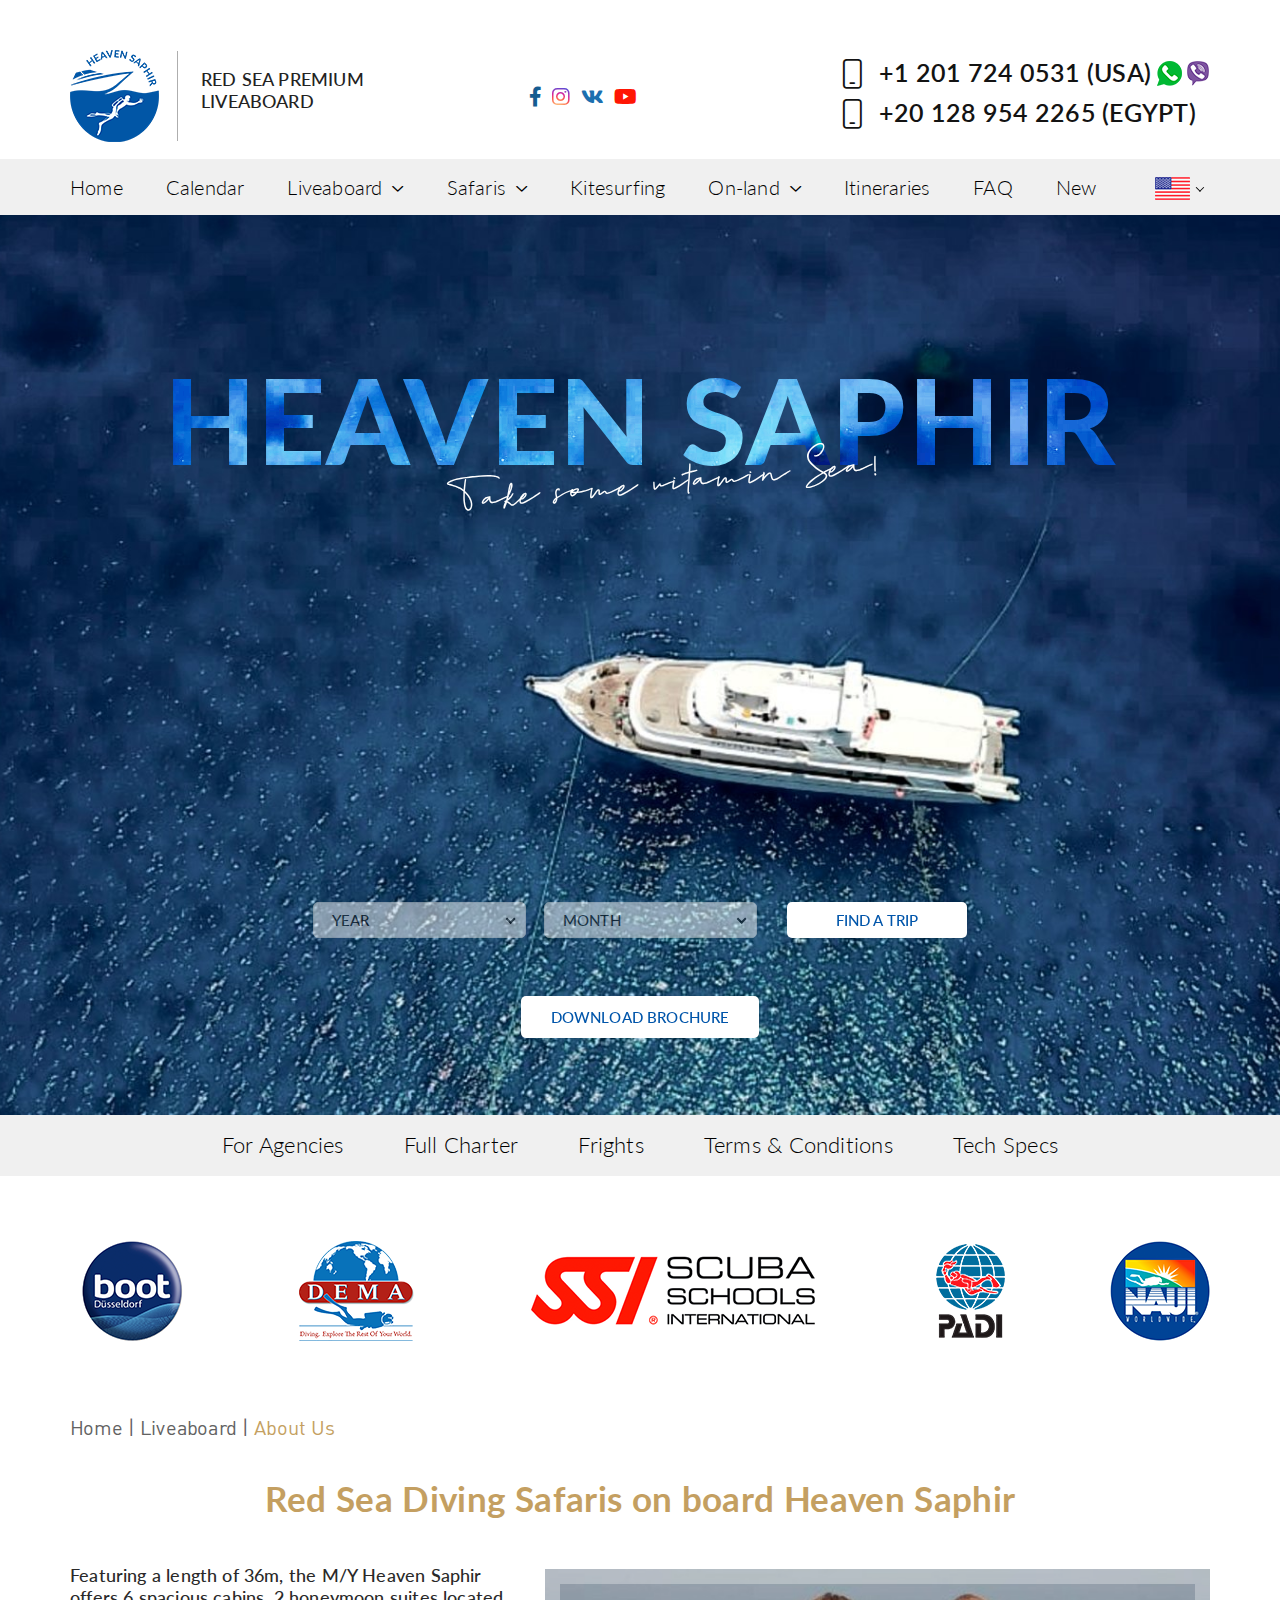
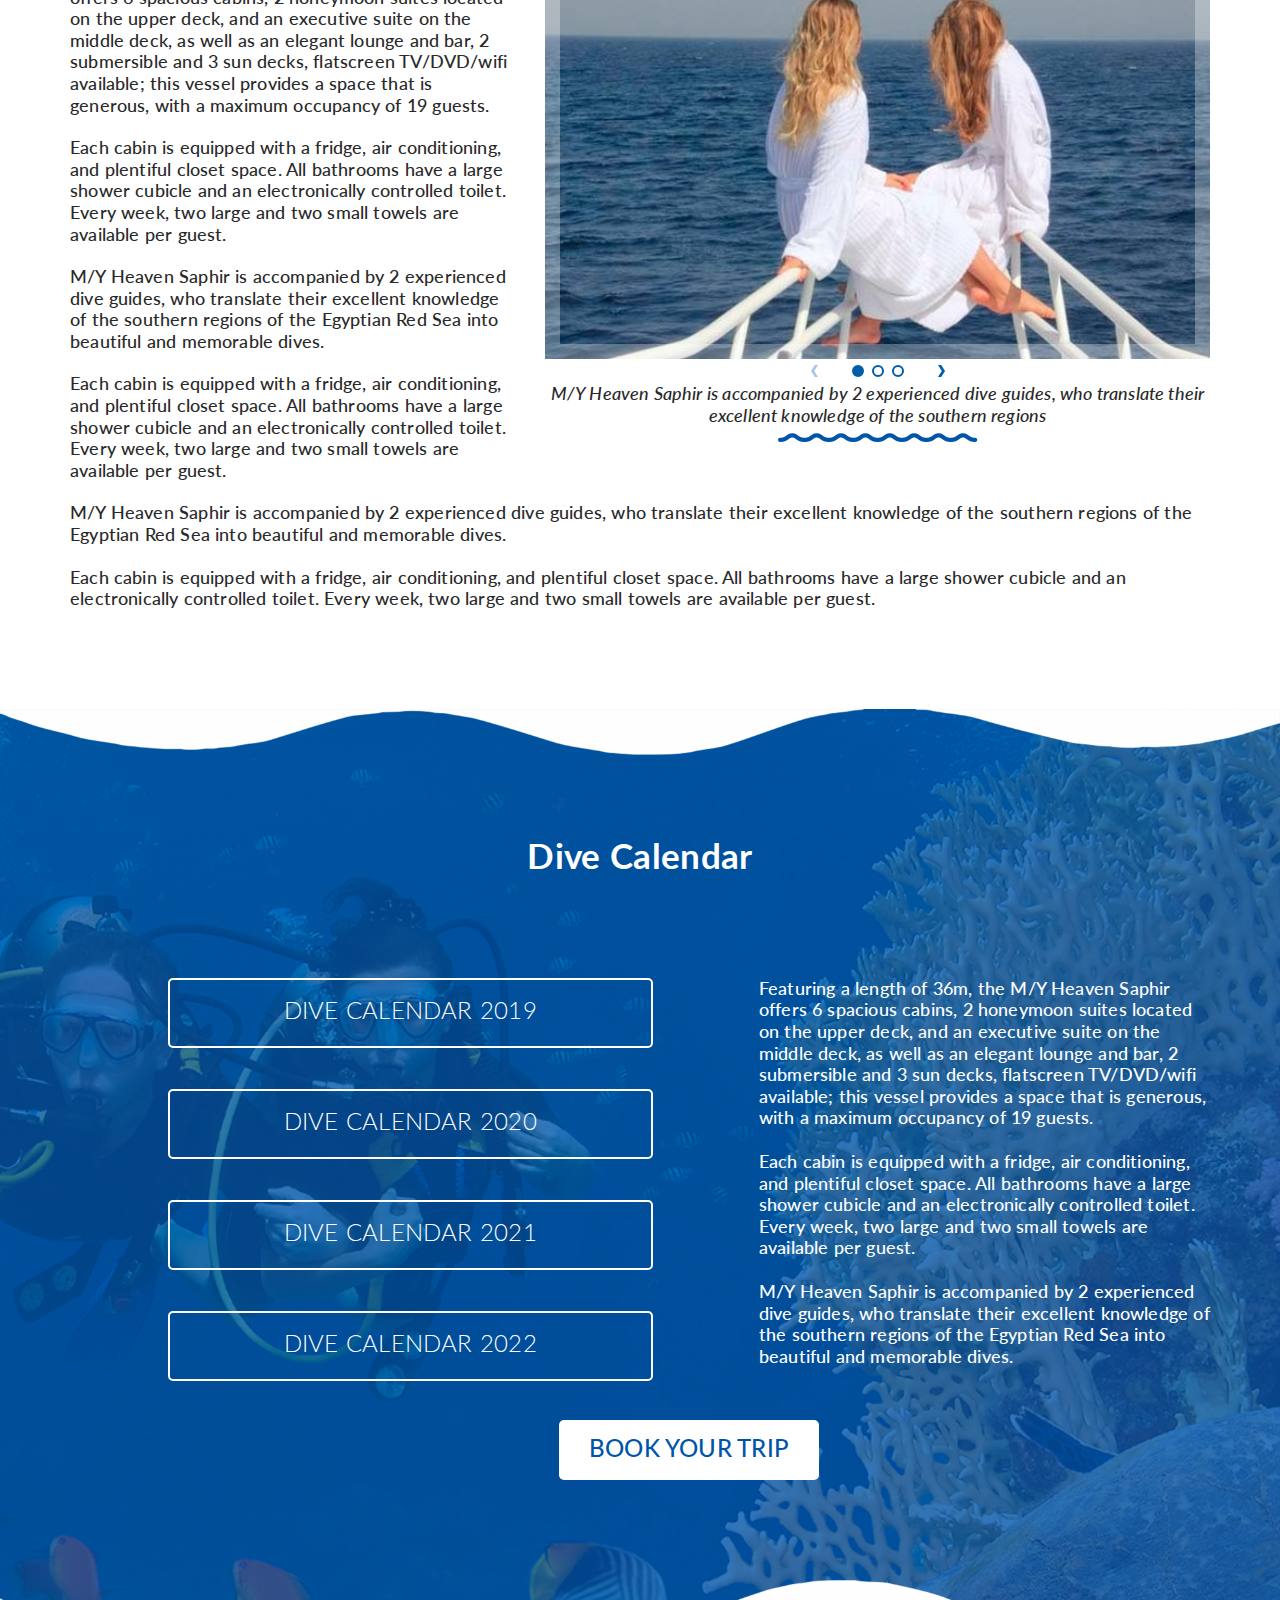
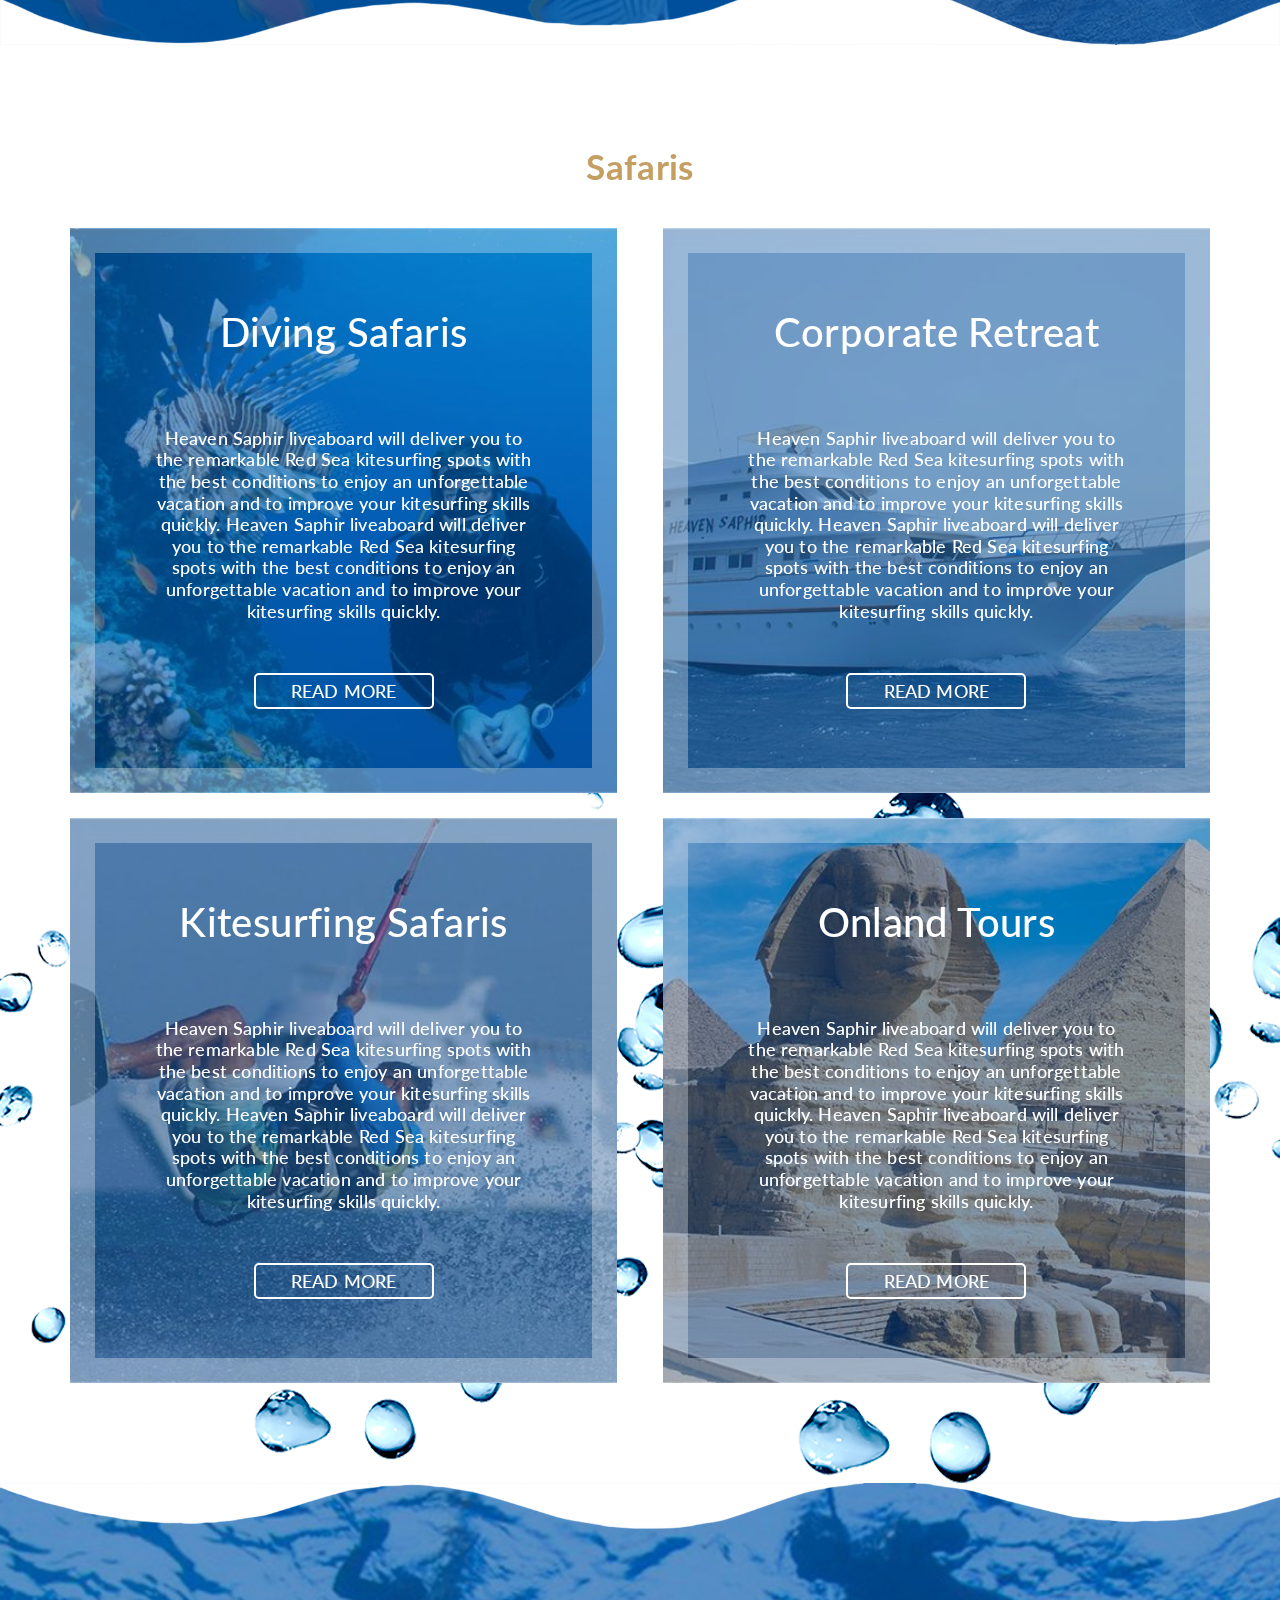
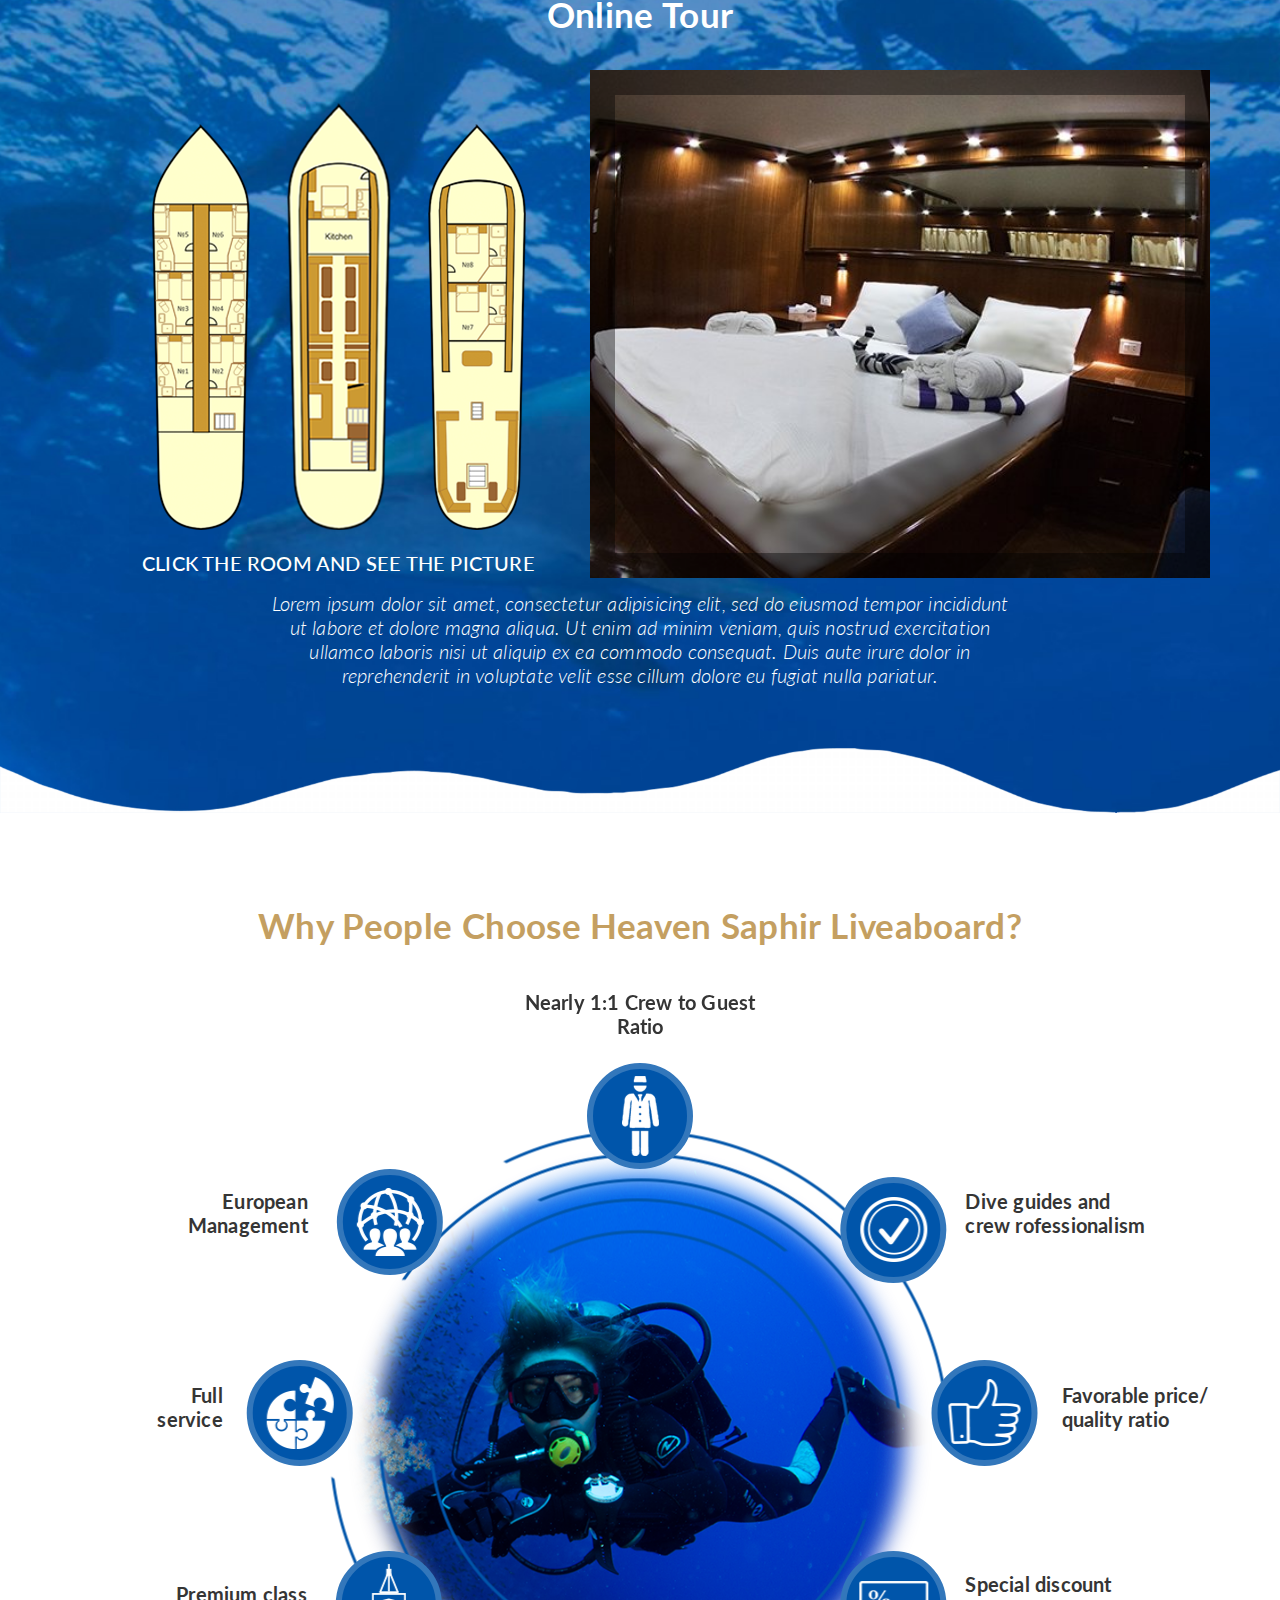
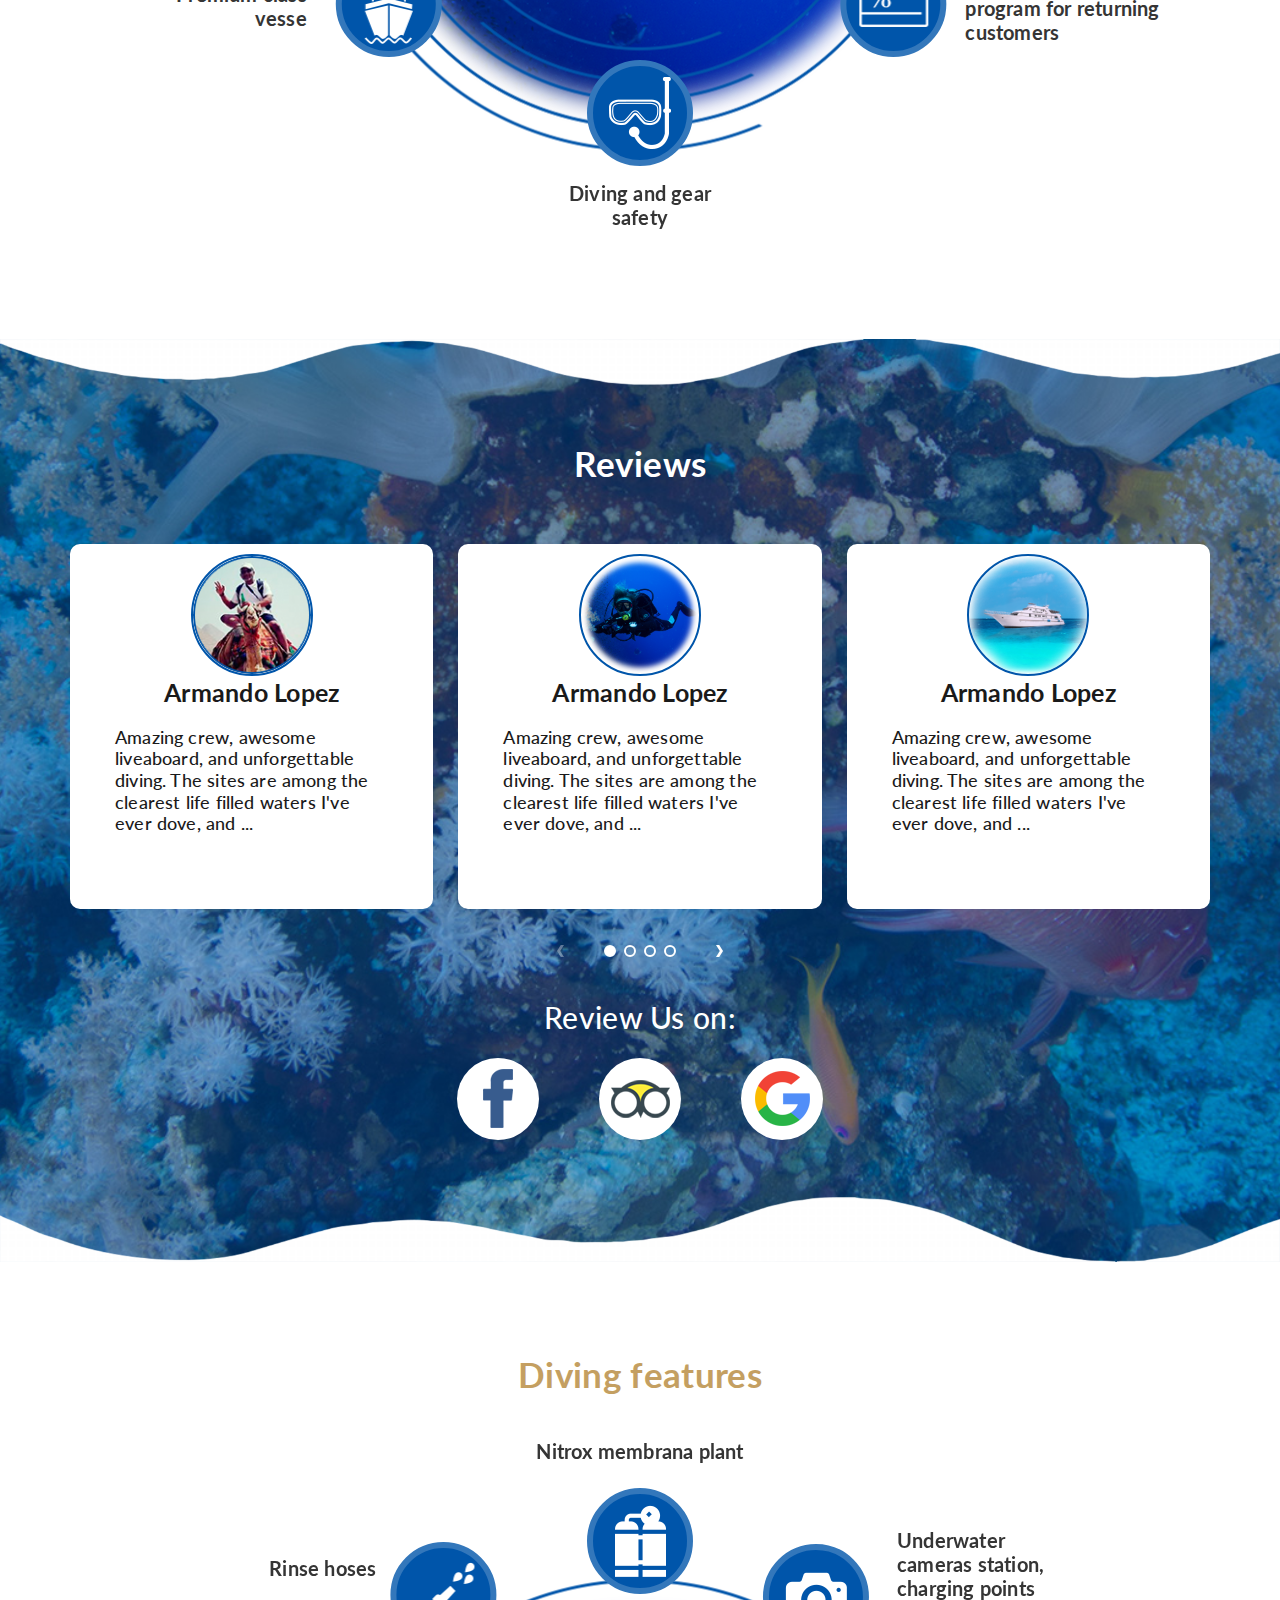
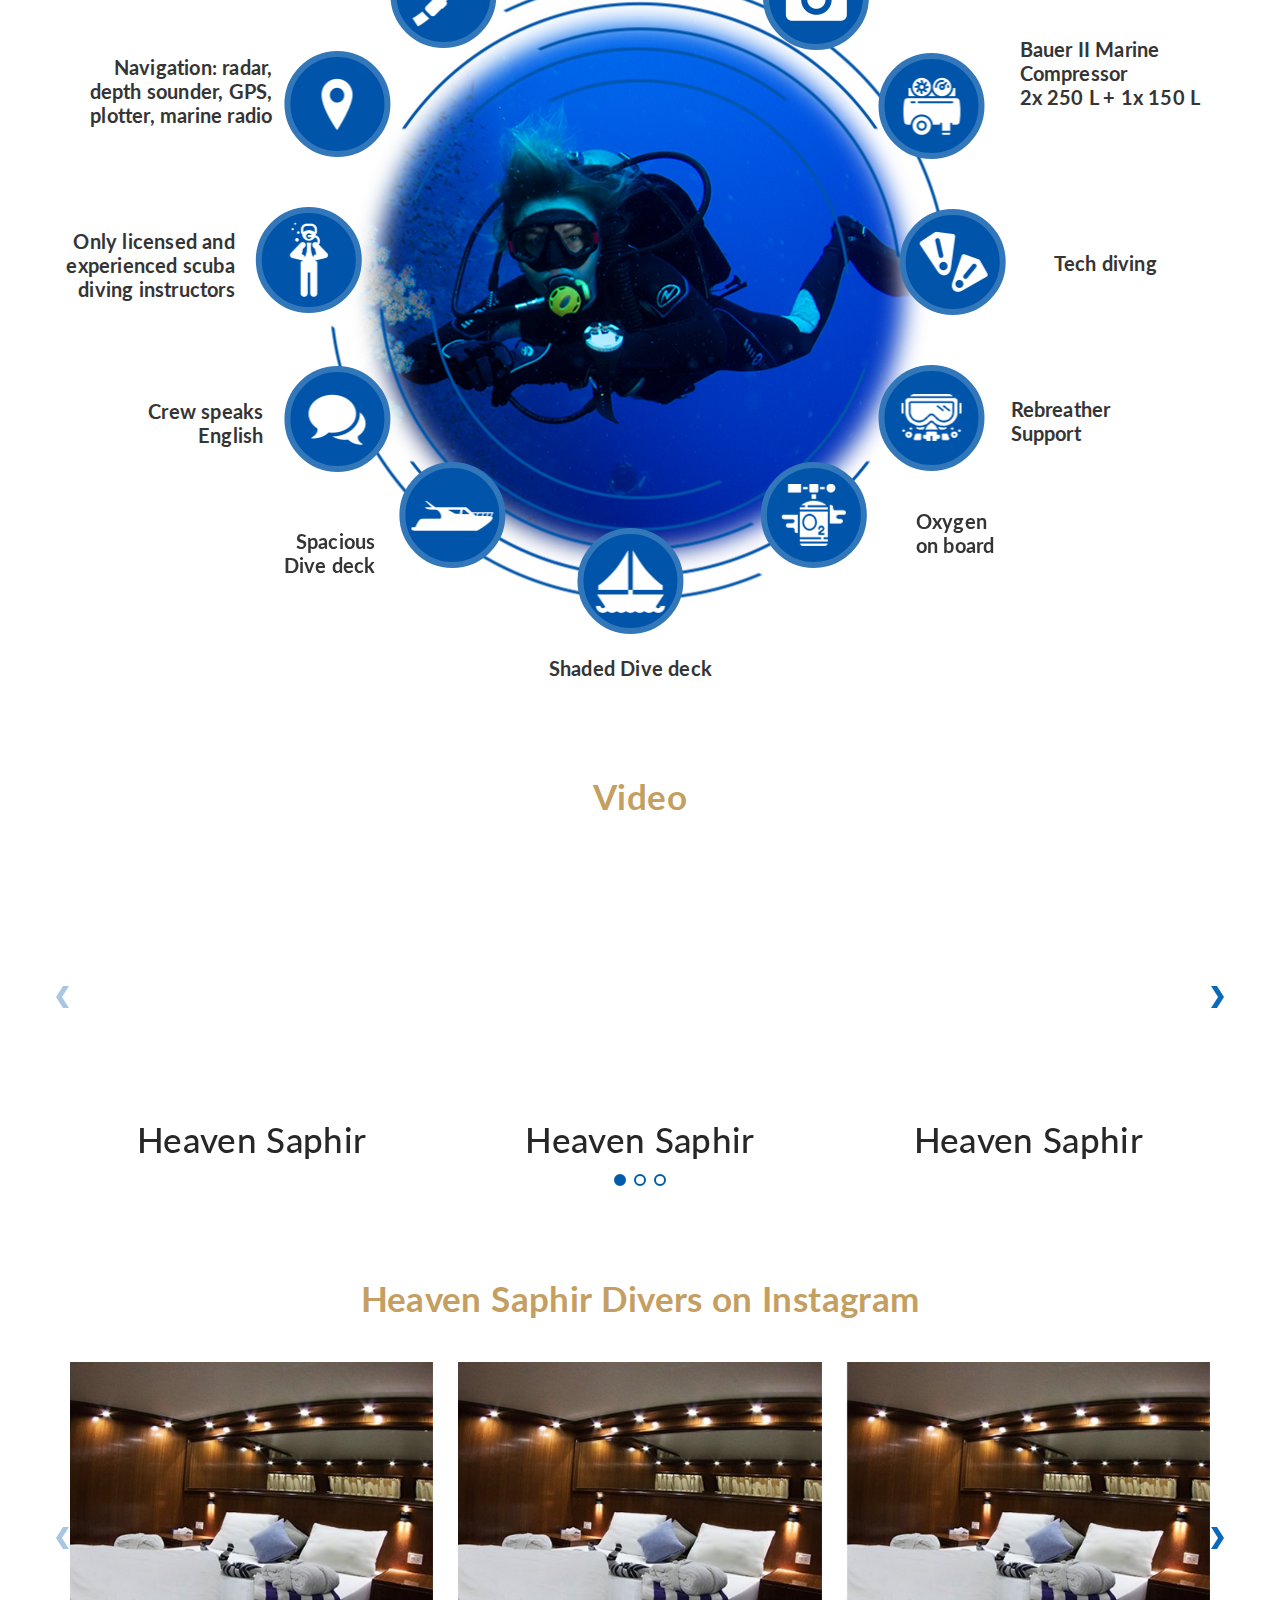
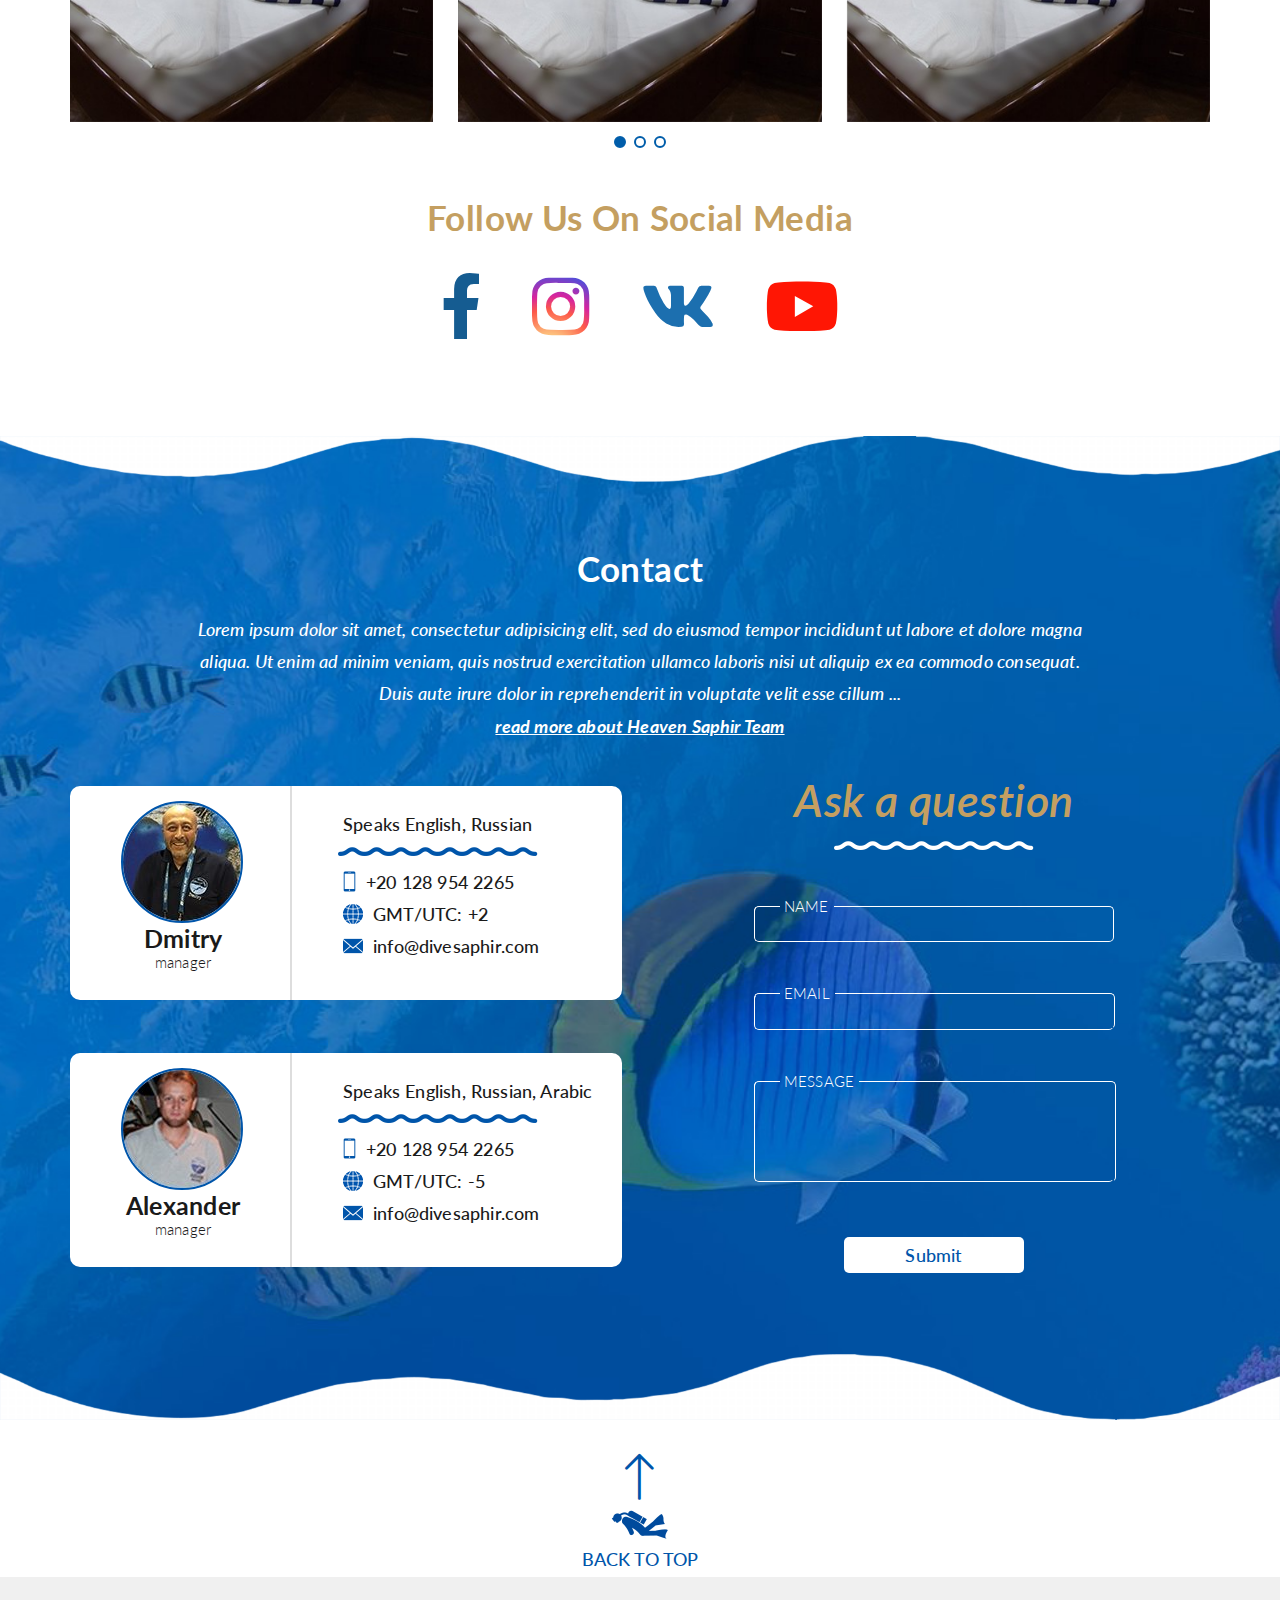
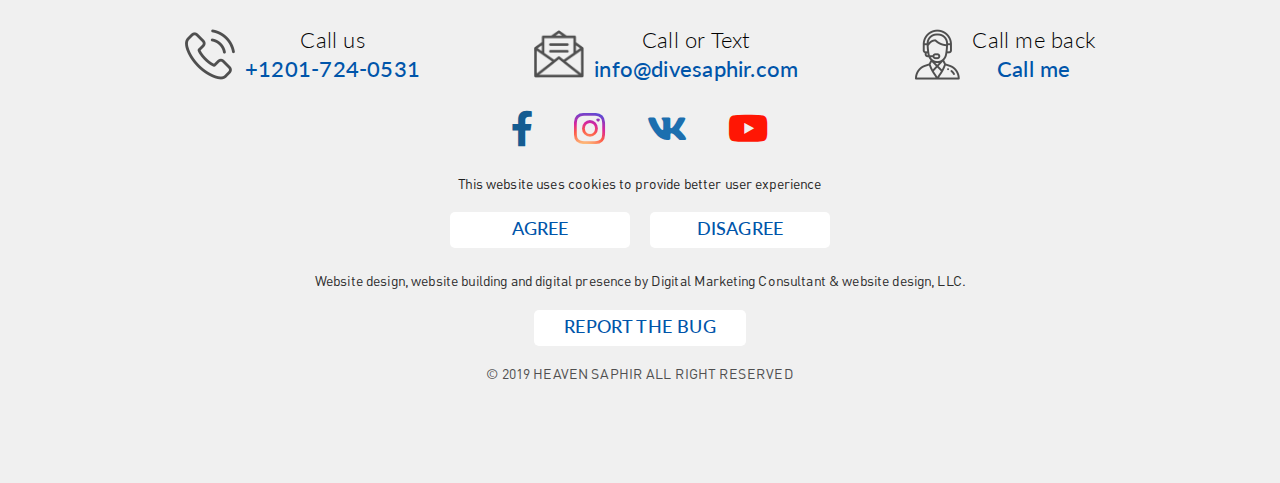
==== index.html @ 10716c61 "add" ====
<!doctype html>
<html lang="en">
<head>
	<meta charset="UTF-8">
	<meta name="viewport"
				content="width=device-width, user-scalable=no, initial-scale=1.0, maximum-scale=1.0, minimum-scale=1.0">
	<meta http-equiv="X-UA-Compatible" content="ie=edge">
	<title>Divesaphir</title>

	
	<!-- Main style -->
	<link rel="stylesheet" href="css/normalize.css"/>
	<link rel="preconnect" href="https://fonts.googleapis.com">
	<link rel="preconnect" href="https://fonts.gstatic.com" crossorigin>
	<link href="https://fonts.googleapis.com/css2?family=Lato:wght@100;300;400;700;900&display=swap" rel="stylesheet">
	<link rel="stylesheet" type="text/css" href="fonts/FA5PRO-master/css/all.css"/>
	<link rel="stylesheet" href="css/font.css"/>
	<link rel="stylesheet" href="css/jquery.fancybox.min.css"/>
	<link rel="stylesheet" type="text/css" href="css/nice-select.css"/>
	<link rel="stylesheet" type="text/css" href="css/swiper.min.css"/>
	<link rel="stylesheet" type="text/css" href="css/intlTelInput.min.css"/>
	<link rel="stylesheet" type="text/css" href="css/styles.css"/>
	<link rel="stylesheet" type="text/css" href="css/responsive.css"/>
	
</head>
<body>

  <header>
		<div class="top-line">
			<div class="content-width">
				<div class="logo-wrap">
					<a href="#">
						<img src="img/logo.png" alt="">
						<span class="text">
							Red Sea Premium Liveaboard
						</span>
					</a>
				</div>
				<ul class="soc">
					<li><a href="#"><i class="fab fa-facebook-f"></i></a></li>
					<li><a href="#"><i class="fab fa-instagram"></i></a></li>
					<li><a href="#"><i class="fab fa-vk"></i></a></li>
					<li><a href="#"><i class="fab fa-youtube"></i></a></li>
				</ul>
				<div class="tel-wrap">
					<ul>
						<li>
							<a href="#"><i class="fal fa-mobile-android"></i>+1 201 724 0531 (USA)</a>
							<div class="icon"><img src="img/icon-1-1.png" alt=""></div>
							<div class="icon"><img src="img/icon-1-2.png" alt=""></div>
						</li>
						<li>
							<a href="#"><i class="fal fa-mobile-android"></i>+20 128 954 2265 (EGYPT)</a>
						</li>
					</ul>
					<div class="open-menu">
						<a href="#">
							<span></span>
							<span></span>
							<span></span>
						</a>
					</div>
				</div>
			</div>
		</div>
		<nav class="top-menu">
			<div class="content-width">
				<ul class="menu">
					<li><a href="#">Home</a></li>
					<li><a href="#">Calendar</a></li>
					<li>
						<a href="#">Liveaboard<i class="far fa-chevron-down"></i></a>
						<ul class="sub-menu">
							<li><a href="#">Liveaboard 1</a></li>
							<li><a href="#">Liveaboard 2</a></li>
							<li><a href="#">Liveaboard 3</a></li>
						</ul>
					</li>
					<li>
						<a href="#">Safaris<i class="far fa-chevron-down"></i></a>
						<ul class="sub-menu">
							<li><a href="#">Safaris 1</a></li>
							<li><a href="#">Safaris 2</a></li>
							<li><a href="#">Safaris 3</a></li>
						</ul>
					</li>
					<li><a href="#">Kitesurfing</a></li>
					<li>
						<a href="#">On-land<i class="far fa-chevron-down"></i></a>
						<ul class="sub-menu">
							<li><a href="#">On-land 1</a></li>
							<li><a href="#">On-land 2</a></li>
							<li><a href="#">On-land 3</a></li>
						</ul>
					</li>
					<li><a href="#">Itineraries</a></li>
					<li><a href="#">FAQ</a></li>
					<li><a href="#">New</a></li>
				</ul>
				<div class="lang-wrap nice">

					<div class="nice-select" tabindex="0">
						<img src="img/icon-2.png" alt="">
						<ul class="list">
							<li data-value="0" class="option selected"><img src="img/icon-2.png" alt=""></li>
							<li data-value="1" class="option"><img src="img/icon-2.png" alt=""></li>
						</ul>
					</div>
				</div>
			</div>
		</nav>
  </header>

	<div class="menu-responsive" id="menu-responsive" style="display: none">
		<div class="top">
			<div class="close-menu">
				<a href="#"><img src="img/close.svg" alt=""></a>
			</div>
		</div>
		<div class="wrap">
			<div class="logo-wrap">
				<a href="index.html">
					<img src="img/logo.png" alt="">
				</a>
			</div>
			<nav class="mob-menu">
				<ul class="menu">
					<li><a href="#">Home</a></li>
					<li><a href="#">Calendar</a></li>
					<li>
						<a href="#">Liveaboard</a><span><i class="far fa-chevron-down"></i></span>
						<ul class="sub-menu">
							<li><a href="#">Liveaboard 1</a></li>
							<li><a href="#">Liveaboard 2</a></li>
							<li><a href="#">Liveaboard 3</a></li>
						</ul>
					</li>
					<li>
						<a href="#">Safaris</a><span><i class="far fa-chevron-down"></i></span>
						<ul class="sub-menu">
							<li><a href="#">Safaris 1</a></li>
							<li><a href="#">Safaris 2</a></li>
							<li><a href="#">Safaris 3</a></li>
						</ul>
					</li>
					<li><a href="#">Kitesurfing</a></li>
					<li>
						<a href="#">On-land</a><span><i class="far fa-chevron-down"></i></span>
						<ul class="sub-menu">
							<li><a href="#">On-land 1</a></li>
							<li><a href="#">On-land 2</a></li>
							<li><a href="#">On-land 3</a></li>
						</ul>
					</li>
					<li><a href="#">Itineraries</a></li>
					<li><a href="#">FAQ</a></li>
					<li><a href="#">New</a></li>
				</ul>
			</nav>
			<div class="lang-wrap nice">

				<div class="nice-select" tabindex="0">
					<img src="img/icon-2.png" alt="">
					<ul class="list">
						<li data-value="0" class="option selected"><img src="img/icon-2.png" alt=""></li>
						<li data-value="1" class="option"><img src="img/icon-2.png" alt=""></li>
					</ul>
				</div>
			</div>
			<div class="tel-wrap">
				<ul>
					<li>
						<a href="#"><i class="fal fa-mobile-android"></i>+1 201 724 0531 (USA)</a>
						<div class="icon"><img src="img/icon-1-1.png" alt=""></div>
						<div class="icon"><img src="img/icon-1-2.png" alt=""></div>
					</li>
					<li>
						<a href="#"><i class="fal fa-mobile-android"></i>+20 128 954 2265 (EGYPT)</a>
					</li>
				</ul>
			</div>
		</div>
	</div>

	<main>

		<section class="home-banner">
			<div class="bg">
				<img src="img/bg-1.jpg" alt="">
			</div>
			<div class="content-width">
				<div class="content">
					<div class="title-wrap">
						<h1>HEAVEN SAPHIR</h1>
						<p class="sub-title">Take some vitamin Sea!</p>
					</div>
					<form action="#" class="form">
						<div class="form-wrap">
							<div class="select-block nice">
								<label class="form-label" for="year"></label>
								<select id="year">
									<option value="0" selected disabled>YEAR</option>
									<option value="1">2021</option>
									<option value="2">2022</option>
									<option value="3">2023</option>
								</select>
							</div>
							<div class="select-block nice">
								<label class="form-label" for="month"></label>
								<select id="month">
									<option value="0" selected disabled>MONTH</option>
									<option value="1">01</option>
									<option value="2">02</option>
									<option value="3">03</option>
									<option value="3">04</option>
									<option value="3">05</option>
									<option value="3">06</option>
									<option value="3">07</option>
									<option value="3">08</option>
									<option value="3">09</option>
									<option value="3">10</option>
									<option value="3">11</option>
									<option value="3">12</option>
								</select>
							</div>
							<div class="btn-wrap">
								<button type="submit" class="btn-default">FIND A TRIP</button>
							</div>
						</div>
					</form>

					<div class="btn-wrap-full">
						<a href="#" class="btn-default btn-big">download brochure</a>
					</div>

				</div>
			</div>
		</section>

		<nav class="menu-body">
			<div class="content-width">
				<ul>
					<li><a href="#">For Agencies</a></li>
					<li><a href="#">Full Charter</a></li>
					<li><a href="#">Frights</a></li>
					<li><a href="#">Terms & Conditions</a></li>
					<li><a href="#">Tech Specs</a></li>
				</ul>
			</div>
		</nav>
		
		<section class="logo-block">
			<div class="content-width">
				<div class="item">
					<img src="img/img-1-1.png" alt="">
				</div>
				<div class="item">
					<img src="img/img-1-2.png" alt="">
				</div>
				<div class="item">
					<img src="img/img-1-3.png" alt="">
				</div>
				<div class="item">
					<img src="img/img-1-4.png" alt="">
				</div>
				<div class="item">
					<img src="img/img-1-5.png" alt="">
				</div>
			</div>
		</section>

		<section class="about">
			<div class="content-width">
				<ul class="breadcrumb">
					<li><a href="index.html">Home</a><span>|</span> </li>
					<li><a href="index.html">Liveaboard</a><span>|</span> </li>
					<li>About Us</li>
				</ul>

				<h2>Red Sea Diving Safaris on board Heaven Saphir</h2>
				<div class="text-wrap">
					<div class="slider-wrap">
						<div class="swiper slider-img slider-img-1">
							<div class="swiper-wrapper">
								<div class="swiper-slide">
									<figure>
										<img src="img/img-2.jpg" alt="">
									</figure>
								</div>
								<div class="swiper-slide">
									<figure>
										<img src="img/img-2.jpg" alt="">
									</figure>
								</div>
								<div class="swiper-slide">
									<figure>
										<img src="img/img-2.jpg" alt="">
									</figure>
								</div>
							</div>
						</div>
						<div class="nav-wrap">
							<div class="swiper-button-prev prev-img-1"><img src="img/icon-5-1.png" alt=""></div>
							<div class="wrap-dot">
								<div class="swiper-pagination pagination-img-1"></div>
							</div>
							<div class="swiper-button-next next-img-1"><img src="img/icon-5-2.png" alt=""></div>
						</div>
						<p><i>M/Y Heaven Saphir is accompanied by 2 experienced dive guides, who translate their excellent knowledge of the southern regions</i></p>
						<div class="img-wrap">
							<img src="img/icon-5.png" alt="">
						</div>
					</div>
					<p>Featuring a length of 36m, the M/Y Heaven Saphir offers 6 spacious cabins, 2 honeymoon suites located on the upper deck, and an executive suite on the middle deck, as well as an elegant lounge and bar, 2 submersible and 3 sun decks, flatscreen TV/DVD/wifi available; this vessel provides a space that is generous, with a maximum occupancy of 19 guests.</p>
					<p>Each cabin is equipped with a fridge, air conditioning, and plentiful closet space. All bathrooms have a large shower cubicle and an electronically controlled toilet. Every week, two large and two small towels are available per guest.</p>
					<p>M/Y Heaven Saphir is accompanied by 2 experienced dive guides, who translate their excellent knowledge of the southern regions of the Egyptian Red Sea into beautiful and memorable dives.</p>
					<p>Each cabin is equipped with a fridge, air conditioning, and plentiful closet space. All bathrooms have a large shower cubicle and an electronically controlled toilet. Every week, two large and two small towels are available per guest.</p>
					<p>M/Y Heaven Saphir is accompanied by 2 experienced dive guides, who translate their excellent knowledge of the southern regions of the Egyptian Red Sea into beautiful and memorable dives.</p>
					<p>	Each cabin is equipped with a fridge, air conditioning, and plentiful closet space. All bathrooms have a large shower cubicle and an electronically controlled toilet. Every week, two large and two small towels are available per guest.</p>

				</div>
			</div>
		</section>

		<section class="calendar">
			<div class="bg">
				<img src="img/bg-2.jpg" alt="">
				<div class="marquee-line-top marquee-1">
					<figure>
						<img src="img/volna_top.png" alt="">
					</figure>
					<figure>
						<img src="img/volna_top.png" alt="">
					</figure>
				</div>

				<div class="marquee-line marquee-1-1">
					<figure>
						<img src="img/volna_bottom.png" alt="">
					</figure>
					<figure>
						<img src="img/volna_bottom.png" alt="">
					</figure>
				</div>
			</div>
			<div class="content-width">
				<h2>Dive Calendar</h2>
				<div class="content">
					<div class="btn-wrap">
						<a href="#" class="btn-default btn-border">Dive Calendar 2019</a>
						<a href="#" class="btn-default btn-border">Dive Calendar 2020</a>
						<a href="#" class="btn-default btn-border">Dive Calendar 2021</a>
						<a href="#" class="btn-default btn-border">Dive Calendar 2022</a>
					</div>
					<div class="text">
						<p>Featuring a length of 36m, the M/Y Heaven Saphir offers 6 spacious cabins, 2 honeymoon suites located on the upper deck, and an executive suite on the middle deck, as well as an elegant lounge and bar, 2 submersible and 3 sun decks, flatscreen TV/DVD/wifi available; this vessel provides a space that is generous, with a maximum occupancy of 19 guests.</p>
						<p>Each cabin is equipped with a fridge, air conditioning, and plentiful closet space. All bathrooms have a large shower cubicle and an electronically controlled toilet. Every week, two large and two small towels are available per guest.</p>
						<p>	M/Y Heaven Saphir is accompanied by 2 experienced dive guides, who translate their excellent knowledge of the southern regions of the Egyptian Red Sea into beautiful and memorable dives.</p>
					</div>

					<div class="btn-wrap-full">
						<a href="#" class="btn-default btn-big">BOOK your trip</a>
					</div>
				</div>
			</div>
		</section>

		<section class="item-2x">
			<div class="bg">
				<img src="img/par-1.png" alt="" class="rellax" data-rellax-speed="2">
			</div>
			<div class="content-width">
				<h2>Safaris</h2>
				<div class="content">
					<div class="item">
						<figure>
							<img src="img/img-3-1.jpg" alt="">
						</figure>
						<p class="h3">Diving Safaris</p>
						<p>Heaven Saphir liveaboard will deliver you to the remarkable Red Sea kitesurfing spots with the best conditions to enjoy an unforgettable vacation and to improve your kitesurfing skills quickly. Heaven Saphir liveaboard will deliver you to the remarkable Red Sea kitesurfing spots with the best conditions to enjoy an unforgettable vacation and to improve your kitesurfing skills quickly.</p>
						<div class="btn-wrap">
							<a href="#" class="btn-default btn-border">READ MORE</a>
						</div>
					</div>
					<div class="item">
						<figure>
							<img src="img/img-3-2.jpg" alt="">
						</figure>
						<p class="h3">Corporate Retreat</p>
						<p>Heaven Saphir liveaboard will deliver you to the remarkable Red Sea kitesurfing spots with the best conditions to enjoy an unforgettable vacation and to improve your kitesurfing skills quickly. Heaven Saphir liveaboard will deliver you to the remarkable Red Sea kitesurfing spots with the best conditions to enjoy an unforgettable vacation and to improve your kitesurfing skills quickly.</p>
						<div class="btn-wrap">
							<a href="#" class="btn-default btn-border">READ MORE</a>
						</div>
					</div>
					<div class="item">
						<figure>
							<img src="img/img-3-3.jpg" alt="">
						</figure>
						<p class="h3">Kitesurfing Safaris</p>
						<p>Heaven Saphir liveaboard will deliver you to the remarkable Red Sea kitesurfing spots with the best conditions to enjoy an unforgettable vacation and to improve your kitesurfing skills quickly. Heaven Saphir liveaboard will deliver you to the remarkable Red Sea kitesurfing spots with the best conditions to enjoy an unforgettable vacation and to improve your kitesurfing skills quickly.</p>
						<div class="btn-wrap">
							<a href="#" class="btn-default btn-border">READ MORE</a>
						</div>
					</div>
					<div class="item">
						<figure>
							<img src="img/img-3-4.jpg" alt="">
						</figure>
						<p class="h3">Onland Tours</p>
						<p>Heaven Saphir liveaboard will deliver you to the remarkable Red Sea kitesurfing spots with the best conditions to enjoy an unforgettable vacation and to improve your kitesurfing skills quickly. Heaven Saphir liveaboard will deliver you to the remarkable Red Sea kitesurfing spots with the best conditions to enjoy an unforgettable vacation and to improve your kitesurfing skills quickly.</p>
						<div class="btn-wrap">
							<a href="#" class="btn-default btn-border">READ MORE</a>
						</div>
					</div>
				</div>
			</div>
		</section>

		<section class="tour">
			<div class="bg">
				<img src="img/bg-3.jpg" alt="">
				<div class="marquee-line-top marquee-2">
					<figure>
						<img src="img/volna_top.png" alt="">
					</figure>
					<figure>
						<img src="img/volna_top.png" alt="">
					</figure>
				</div>

				<div class="marquee-line marquee-2-1">
					<figure>
						<img src="img/volna_bottom.png" alt="">
					</figure>
					<figure>
						<img src="img/volna_bottom.png" alt="">
					</figure>
				</div>
			</div>
			<div class="content-width">
				<h2>Online Tour</h2>
				<div class="content">
					<div class="board-wrap">
						<div class="board-item-1 board-item">
							<div class="wrap-link">
								<a href="#" class="dot dot-1"></a>
								<a href="#" class="dot dot-2"></a>
								<a href="#" class="dot dot-3"></a>
								<a href="#" class="dot dot-4"></a>
								<a href="#" class="dot dot-5"></a>
								<a href="#" class="dot dot-6"></a>
							</div>
							<img src="img/board-1.png" alt="">
						</div>
						<div class="board-item-2 board-item">
							<div class="wrap-link">
								<a href="#" class="dot dot-1"></a>
								<a href="#" class="dot dot-2"></a>
								<a href="#" class="dot dot-3"></a>

							</div>
							<img src="img/board-2.png" alt="">
						</div>
						<div class="board-item-3 board-item">
							<div class="wrap-link">
								<a href="#" class="dot dot-1"></a>
								<a href="#" class="dot dot-2"></a>
								<a href="#" class="dot dot-3"></a>
							</div>
							<img src="img/board-3.png" alt="">
						</div>
						<div class="text-wrap">
							<p>CLICK THE ROOM AND SEE THE PICTURE</p>
						</div>
					</div>
					<div class="slider-wrap">
						<div class="swiper board-slider">
							<div class="swiper-wrapper">
								<div class="swiper-slide">
									<figure>
										<a href="img/img-4-1.jpg" data-fancybox="gallery">
											<img src="img/img-4-1.jpg" alt="">
										</a>

									</figure>
								</div>
								<div class="swiper-slide">
									<figure>
										<a href="img/img-3-1.jpg" data-fancybox="gallery">
											<img src="img/img-3-1.jpg" alt="">
										</a>
									</figure>
								</div>
								<div class="swiper-slide">
									<figure>
										<a href="img/img-3-2.jpg" data-fancybox="gallery">
											<img src="img/img-3-2.jpg" alt="">
										</a>
									</figure>
								</div>
								<div class="swiper-slide">
									<figure>
										<a href="img/img-3-3.jpg" data-fancybox="gallery">
											<img src="img/img-3-3.jpg" alt="">
										</a>
									</figure>
								</div>
								<div class="swiper-slide">
									<figure>
										<a href="img/img-4-1.jpg" data-fancybox="gallery">
											<img src="img/img-4-1.jpg" alt="">
										</a>
									</figure>
								</div>
								<div class="swiper-slide">
									<figure>
										<a href="img/img-3-1.jpg" data-fancybox="gallery">
											<img src="img/img-3-1.jpg" alt="">
										</a>
									</figure>
								</div>
								<div class="swiper-slide">
									<figure>
										<a href="img/img-3-2.jpg" data-fancybox="gallery">
											<img src="img/img-3-2.jpg" alt="">
										</a>
									</figure>
								</div>
								<div class="swiper-slide">
									<figure>
										<a href="img/img-3-3.jpg" data-fancybox="gallery">
											<img src="img/img-3-3.jpg" alt="">
										</a>
									</figure>
								</div>
								<div class="swiper-slide">
									<figure>
										<a href="img/img-4-1.jpg" data-fancybox="gallery">
											<img src="img/img-4-1.jpg" alt="">
										</a>
									</figure>
								</div>
								<div class="swiper-slide">
									<figure>
										<a href="img/img-3-1.jpg" data-fancybox="gallery">
											<img src="img/img-3-1.jpg" alt="">
										</a>
									</figure>
								</div>
								<div class="swiper-slide">
									<figure>
										<a href="img/img-3-2.jpg" data-fancybox="gallery">
											<img src="img/img-3-2.jpg" alt="">
										</a>
									</figure>
								</div>
								<div class="swiper-slide">
									<figure>
										<a href="img/img-3-3.jpg" data-fancybox="gallery">
											<img src="img/img-3-3.jpg" alt="">
										</a>
									</figure>
								</div>
							</div>
						</div>

					</div>
					<div class="bottom">
						<p>Lorem ipsum dolor sit amet, consectetur adipisicing elit, sed do eiusmod tempor incididunt ut labore et dolore magna aliqua. Ut enim ad minim veniam, quis nostrud exercitation ullamco laboris nisi ut aliquip ex ea commodo consequat. Duis aute irure dolor in reprehenderit in voluptate velit esse cillum dolore eu fugiat nulla pariatur. </p>
					</div>
				</div>
			</div>
		</section>

		<section class="round-slider-wrap round-item-8">
			<div class="content-width">
				<h2>Why People Choose Heaven Saphir Liveaboard?</h2>
				<div class="slider-wrap">
					<div class="circle">
						<img src="img/circle-1.png" alt="" class="img img-1">
						<img src="img/circle-2.png" alt="" class="img img-2">
						<img src="img/circle-3.png" alt="" class="img img-3">
						<img src="img/circle-4.png" alt="" class="img img-4">
						<img src="img/circle-5.png" alt="" class="img img-5">
					</div>
					<div class="text-wrap">
						<div class="item item-1">
							<a href="#">
								<p>Nearly 1:1 Crew to Guest Ratio</p>
								<figure>
									<img src="img/icon-6-1.png" alt="">
								</figure>
							</a>
						</div>
						<div class="item item-2">
							<a href="#">
								<p>Dive guides and <br>crew rofessionalism</p>
								<figure>
									<img src="img/icon-6-2.png" alt="">
								</figure>
							</a>
						</div>
						<div class="item item-3">
							<a href="#">
								<p>Favorable price/ <br>
									quality ratio</p>
								<figure>
									<img src="img/icon-6-3.png" alt="">
								</figure>
							</a>
						</div>
						<div class="item item-4">
							<a href="#">
								<p>Special discount <br> program for returning customers</p>
								<figure>
									<img src="img/icon-6-4.png" alt="">
								</figure>
							</a>
						</div>
						<div class="item item-5">
							<a href="#">
								<p>Diving and gear <br>safety</p>
								<figure>
									<img src="img/icon-6-5.png" alt="">
								</figure>
							</a>
						</div>
						<div class="item item-6">
							<a href="#">
								<p>Premium class <br>vesse</p>
								<figure>
									<img src="img/icon-6-6.png" alt="">
								</figure>
							</a>
						</div>
						<div class="item item-7">
							<a href="#">
								<p>Full<br>
									service</p>
								<figure>
									<img src="img/icon-6-7.png" alt="">
								</figure>
							</a>
						</div>
						<div class="item item-8">
							<a href="#">
								<p>European<br>
									Management</p>
								<figure>
									<img src="img/icon-6-8.png" alt="">
								</figure>
							</a>
						</div>
					</div>
					<div class="swiper round-slider round-slider-1">
						<div class="swiper-wrapper">
							<div class="swiper-slide">
								<span class="img"><img src="img/img-6.png" alt=""></span>
							</div>
							<div class="swiper-slide">
								<span class="img"><img src="img/img-5.png" alt=""></span>
							</div>
							<div class="swiper-slide">
								<span class="img"><img src="img/img-6.png" alt=""></span>
							</div>
							<div class="swiper-slide">
								<span class="img"><img src="img/img-5.png" alt=""></span>
							</div>
							<div class="swiper-slide">
								<span class="img"><img src="img/img-6.png" alt=""></span>
							</div>
							<div class="swiper-slide">
								<span class="img"><img src="img/img-5.png" alt=""></span>
							</div>
						</div>
					</div>
				</div>
				<div class="mob-text">
					<ol>
						<li><p>Nearly 1:1 Crew to Guest Ratio</p></li>
						<li><p>Dive guides and crew rofessionalism</p></li>
						<li><p>Favorable price/quality ratio</p></li>
						<li><p>Special discount program for returning customers</p></li>
						<li><p>Diving and gear safety</p></li>
						<li><p>Premium class vesse</p></li>
						<li><p>Full service</p></li>
						<li><p>European	Management</p></li>
					</ol>
				</div>
			</div>
		</section>

		<section class="testimonials">
			<div class="bg">
				<img src="img/bg-4.jpg" alt="">
				<div class="marquee-line-top marquee-3">
					<figure>
						<img src="img/volna_top.png" alt="">
					</figure>
					<figure>
						<img src="img/volna_top.png" alt="">
					</figure>
				</div>

				<div class="marquee-line marquee-3-1">
					<figure>
						<img src="img/volna_bottom.png" alt="">
					</figure>
					<figure>
						<img src="img/volna_bottom.png" alt="">
					</figure>
				</div>
			</div>
			<div class="content-width">
				<h2>Reviews</h2>
				<div class="slider-wrap">
					<div class="swiper testimonials-slider">
						<div class="swiper-wrapper">
							<div class="swiper-slide">
								<figure>
									<img src="img/img-7.png" alt="">
								</figure>
								<div class="text">
									<p class="title">Armando Lopez</p>
									<p class="cut">Amazing crew, awesome liveaboard, and unforgettable diving. The sites are among the clearest life filled waters I've ever dove, and Amazing crew, awesome liveaboard, and unforgettable diving. The sites are among the clearest life filled waters I've ever dove, and…</p>
								</div>
							</div>
							<div class="swiper-slide">
								<figure>
									<img src="img/img-6.png" alt="">
								</figure>
								<div class="text">
									<p class="title">Armando Lopez</p>
									<p class="cut">Amazing crew, awesome liveaboard, and unforgettable diving. The sites are among the clearest life filled waters I've ever dove, and Amazing crew, awesome liveaboard, and unforgettable diving. The sites are among the clearest life filled waters I've ever dove, and…</p>
								</div>
							</div>
							<div class="swiper-slide">
								<figure>
									<img src="img/img-5.png" alt="">
								</figure>
								<div class="text">
									<p class="title">Armando Lopez</p>
									<p class="cut">Amazing crew, awesome liveaboard, and unforgettable diving. The sites are among the clearest life filled waters I've ever dove, and Amazing crew, awesome liveaboard, and unforgettable diving. The sites are among the clearest life filled waters I've ever dove, and…</p>
								</div>
							</div>
							<div class="swiper-slide">
								<figure>
									<img src="img/img-7.png" alt="">
								</figure>
								<div class="text">
									<p class="title">Armando Lopez</p>
									<p class="cut">Amazing crew, awesome liveaboard, and unforgettable diving. The sites are among the clearest life filled waters I've ever dove, and Amazing crew, awesome liveaboard, and unforgettable diving. The sites are among the clearest life filled waters I've ever dove, and…</p>
								</div>
							</div>
							<div class="swiper-slide">
								<figure>
									<img src="img/img-6.png" alt="">
								</figure>
								<div class="text">
									<p class="title">Armando Lopez</p>
									<p class="cut">Amazing crew, awesome liveaboard, and unforgettable diving. The sites are among the clearest life filled waters I've ever dove, and Amazing crew, awesome liveaboard, and unforgettable diving. The sites are among the clearest life filled waters I've ever dove, and…</p>
								</div>
							</div>
							<div class="swiper-slide">
								<figure>
									<img src="img/img-5.png" alt="">
								</figure>
								<div class="text">
									<p class="title">Armando Lopez</p>
									<p class="cut">Amazing crew, awesome liveaboard, and unforgettable diving. The sites are among the clearest life filled waters I've ever dove, and Amazing crew, awesome liveaboard, and unforgettable diving. The sites are among the clearest life filled waters I've ever dove, and…</p>
								</div>
							</div>
						</div>
					</div>
					<div class="nav-wrap nav-wrap-white">
						<div class="swiper-button-prev testimonials-prev"><img src="img/icon-7-1.png" alt=""></div>
						<div class="swiper-pagination testimonials-pagination"></div>
						<div class="swiper-button-next testimonials-next"><img src="img/icon-7-2.png" alt=""></div>
					</div>

				</div>
				<div class="bottom">
					<p class="h3">Review Us on:</p>
					<ul>
						<li>
							<a href="#">
								<img src="img/icon-8-1.png" alt="">
							</a>
						</li>
						<li>
							<a href="#">
								<img src="img/icon-8-2.png" alt="">
							</a>
						</li>
						<li>
							<a href="#">
								<img src="img/icon-8-3.png" alt="">
							</a>
						</li>
					</ul>
				</div>
			</div>
		</section>

		<section class="round-slider-wrap round-slider-wrap-2 round-item-12">
			<div class="content-width">
				<h2>Diving features</h2>
				<div class="slider-wrap">
					<div class="circle">
						<img src="img/circle-1.png" alt="" class="img img-1">
						<img src="img/circle-2.png" alt="" class="img img-2">
						<img src="img/circle-3.png" alt="" class="img img-3">
						<img src="img/circle-4.png" alt="" class="img img-4">
						<img src="img/circle-5.png" alt="" class="img img-5">
					</div>
					<div class="text-wrap">
						<div class="item item-1">
							<a href="#">
								<p>Nitrox membrana plant</p>
								<figure>
									<img src="img/icon-9-1.png" alt="">
								</figure>
							</a>
						</div>
						<div class="item item-2">
							<a href="#">
								<p>Underwater <br>cameras station, <br>charging points</p>
								<figure>
									<img src="img/icon-9-2.png" alt="">
								</figure>
							</a>
						</div>
						<div class="item item-3">
							<a href="#">
								<p>Bauer II Marine<br>
									Compressor<br>
									2x 250 L + 1x 150 L</p>
								<figure>
									<img src="img/icon-9-3.png" alt="">
								</figure>
							</a>
						</div>
						<div class="item item-4">
							<a href="#">
								<p>Tech diving</p>
								<figure>
									<img src="img/icon-9-4.png" alt="">
								</figure>
							</a>
						</div>
						<div class="item item-5">
							<a href="#">
								<p>Rebreather <br>
									Support</p>
								<figure>
									<img src="img/icon-9-5.png" alt="">
								</figure>
							</a>
						</div>
						<div class="item item-6">
							<a href="#">
								<p>Oxygen <br>
									on board</p>
								<figure>
									<img src="img/icon-9-6.png" alt="">
								</figure>
							</a>
						</div>
						<div class="item item-7">
							<a href="#">
								<p>Shaded Dive deck</p>
								<figure>
									<img src="img/icon-9-7.png" alt="">
								</figure>
							</a>
						</div>
						<div class="item item-8">
							<a href="#">
								<p>Spacious<br>
									Dive deck</p>
								<figure>
									<img src="img/icon-9-8.png" alt="">
								</figure>
							</a>
						</div>
						<div class="item item-9">
							<a href="#">
								<p>Crew speaks<br>
									English</p>
								<figure>
									<img src="img/icon-9-9.png" alt="">
								</figure>
							</a>
						</div>
						<div class="item item-10">
							<a href="#">
								<p>Only licensed and <br>experienced scuba <br>diving instructors</p>
								<figure>
									<img src="img/icon-9-10.png" alt="">
								</figure>
							</a>
						</div>
						<div class="item item-11">
							<a href="#">
								<p>Navigation: radar,<br>
									depth sounder, GPS, <br>
									plotter, marine radio</p>
								<figure>
									<img src="img/icon-9-11.png" alt="">
								</figure>
							</a>
						</div>
						<div class="item item-12">
							<a href="#">
								<p>Rinse hoses</p>
								<figure>
									<img src="img/icon-9-12.png" alt="">
								</figure>
							</a>
						</div>
					</div>
					<div class="swiper round-slider round-slider-2">
						<div class="swiper-wrapper">
							<div class="swiper-slide">
								<span class="img"><img src="img/img-6.png" alt=""></span>
							</div>
							<div class="swiper-slide">
								<span class="img"><img src="img/img-5.png" alt=""></span>
							</div>
							<div class="swiper-slide">
								<span class="img"><img src="img/img-6.png" alt=""></span>
							</div>
							<div class="swiper-slide">
								<span class="img"><img src="img/img-5.png" alt=""></span>
							</div>
							<div class="swiper-slide">
								<span class="img"><img src="img/img-6.png" alt=""></span>
							</div>
							<div class="swiper-slide">
								<span class="img"><img src="img/img-5.png" alt=""></span>
							</div>
						</div>
					</div>
				</div>
				<div class="mob-text">
					<ol>
						<li><p>Nitrox membrana plant</p></li>
						<li><p>Underwater cameras station, charging points</p></li>
						<li><p>Bauer II Marine Compressor</p></li>
						<li><p>Tech diving</p></li>
						<li><p>Rebreather Support</p></li>
						<li><p>Oxygen on board</p></li>
						<li><p>Shaded Dive deck</p></li>
						<li><p>Spacious	Dive deck</p></li>
						<li><p>Crew speaks English</p></li>
						<li><p>Only licensed and experienced scuba diving instructors</p></li>
						<li><p>Navigation: radar,	depth sounder, GPS,	plotter, marine radio</p></li>
						<li><p>Rinse hoses</p></li>
					</ol>
				</div>
			</div>
		</section>

		<section class="video-slider-wrap">
			<div class="content-width">
				<h2>Video</h2>
				<div class="slider-wrap">
					<div class="swiper video-slider video-slider-1">
						<div class="swiper-wrapper">
							<div class="swiper-slide">
								<div class="iframe-wrap">
									<iframe width="1904" height="784" src="https://www.youtube.com/embed/9Z7y2b20nS0" title="Schiller - I Feel You (Nikko Culture Remix)" frameborder="0" allow="accelerometer; autoplay; clipboard-write; encrypted-media; gyroscope; picture-in-picture; web-share" allowfullscreen></iframe>
								</div>
								<div class="title">Heaven Saphir</div>
							</div>
							<div class="swiper-slide">
								<div class="iframe-wrap">
									<iframe width="1904" height="784" src="https://www.youtube.com/embed/9Z7y2b20nS0" title="Schiller - I Feel You (Nikko Culture Remix)" frameborder="0" allow="accelerometer; autoplay; clipboard-write; encrypted-media; gyroscope; picture-in-picture; web-share" allowfullscreen></iframe>
								</div>
								<div class="title">Heaven Saphir</div>
							</div>
							<div class="swiper-slide">
								<div class="iframe-wrap">
									<iframe width="1904" height="784" src="https://www.youtube.com/embed/9Z7y2b20nS0" title="Schiller - I Feel You (Nikko Culture Remix)" frameborder="0" allow="accelerometer; autoplay; clipboard-write; encrypted-media; gyroscope; picture-in-picture; web-share" allowfullscreen></iframe>
								</div>
								<div class="title">Heaven Saphir</div>
							</div>
							<div class="swiper-slide">
								<div class="iframe-wrap">
									<iframe width="1904" height="784" src="https://www.youtube.com/embed/9Z7y2b20nS0" title="Schiller - I Feel You (Nikko Culture Remix)" frameborder="0" allow="accelerometer; autoplay; clipboard-write; encrypted-media; gyroscope; picture-in-picture; web-share" allowfullscreen></iframe>
								</div>
								<div class="title">Heaven Saphir</div>
							</div>
							<div class="swiper-slide">
								<div class="iframe-wrap">
									<iframe width="1904" height="784" src="https://www.youtube.com/embed/9Z7y2b20nS0" title="Schiller - I Feel You (Nikko Culture Remix)" frameborder="0" allow="accelerometer; autoplay; clipboard-write; encrypted-media; gyroscope; picture-in-picture; web-share" allowfullscreen></iframe>
								</div>
								<div class="title">Heaven Saphir</div>
							</div>
						</div>
					</div>
					<div class="swiper-button-prev video-prev"><img src="img/icon-10-1.png" alt=""></div>
					<div class="swiper-pagination video-pagination"></div>
					<div class="swiper-button-next video-next"><img src="img/icon-10-2.png" alt=""></div>
				</div>
			</div>
		</section>

		<section class="inst-slider-wrap">
			<div class="content-width">
				<h2>Heaven Saphir Divers on Instagram</h2>
				<div class="slider-wrap">
					<div class="swiper inst-slider ">
						<div class="swiper-wrapper">
							<div class="swiper-slide">
								<figure>
									<img src="img/img-4-1.jpg" alt="">
								</figure>

							</div>
							<div class="swiper-slide">
								<figure>
									<img src="img/img-4-1.jpg" alt="">
								</figure>

							</div>
							<div class="swiper-slide">
								<figure>
									<img src="img/img-4-1.jpg" alt="">
								</figure>

							</div>
							<div class="swiper-slide">
								<figure>
									<img src="img/img-4-1.jpg" alt="">
								</figure>

							</div>
							<div class="swiper-slide">
								<figure>
									<img src="img/img-4-1.jpg" alt="">
								</figure>

							</div>
						</div>
					</div>
					<div class="swiper-button-prev inst-prev"><img src="img/icon-10-1.png" alt=""></div>
					<div class="swiper-pagination inst-pagination"></div>
					<div class="swiper-button-next inst-next"><img src="img/icon-10-2.png" alt=""></div>
				</div>
			</div>
		</section>

		<section class="soc-block">
			<div class="content-width">
				<h2>Follow Us On Social Media</h2>
				<ul class="soc">
					<li><a href="#"><i class="fab fa-facebook-f"></i></a></li>
					<li><a href="#"><i class="fab fa-instagram"></i></a></li>
					<li><a href="#"><i class="fab fa-vk"></i></a></li>
					<li><a href="#"><i class="fab fa-youtube"></i></a></li>
				</ul>
			</div>
		</section>

		<section class="contact">
			<div class="bg">
				<img src="img/bg-5.jpg" alt="">
				<div class="marquee-line-top marquee-4">
					<figure>
						<img src="img/volna_top.png" alt="">
					</figure>
					<figure>
						<img src="img/volna_top.png" alt="">
					</figure>
				</div>

				<div class="marquee-line marquee-4-1">
					<figure>
						<img src="img/volna_bottom.png" alt="">
					</figure>
					<figure>
						<img src="img/volna_bottom.png" alt="">
					</figure>
				</div>
			</div>
			<div class="content-width">
				<h2>Contact</h2>
				<div class="top">
					<p>Lorem ipsum dolor sit amet, consectetur adipisicing elit, sed do eiusmod tempor incididunt ut labore et dolore magna aliqua. Ut enim ad minim veniam, quis nostrud exercitation ullamco laboris nisi ut aliquip ex ea commodo consequat. Duis aute irure dolor in reprehenderit in voluptate velit esse cillum cupidatat non proident, sunt in culpa qui officia deserunt mollit anim id est laborum. Sed ut perspiciatis unde omnis iste natus error sit voluptatem accusantium doloremque laudantium, totam rem aperiam, eaque ipsa quae ab illo inventore veritatis et quasi architecto beatae vitae dicta sunt explicabo. Nemo enim ipsam voluptatem quia voluptas sit aspernatur aut odit aut fugit, sed quia consequuntur magni dolores eos qui ratione voluptatem sequi nesciunt. Neque porro quisquam est, qui dolorem ipsum quia dolor sit amet, consectetur, adipisci velit, sed quia non numquam eius modi tempora incidunt ut labore et dolore magnam aliquam quaerat voluptatem.</p>
				</div>
				<div class="content">
					<div class="info-wrap">
						<div class="item">
							<div class="img-wrap">
								<figure>
									<img src="img/img-8-1.jpg" alt="">
								</figure>
								<p class="name">Dmitry</p>
								<p>manager</p>
							</div>
							<div class="info-wrap">
								<p class="sub-title">Speaks English, Russian</p>
								<div class="icon-wrap">
									<img src="img/icon-11.png" alt="">
								</div>
								<ul>
									<li>
										<a href="tel:+201289542265"><img src="img/icon-12-1.png" alt="">+20 128 954 2265</a>
									</li>
									<li>
										<p><img src="img/icon-12-2.png" alt="">GMT/UTC: +2</p>
									</li>
									<li>
										<a href="mailto:info@divesaphir.com"><img src="img/icon-12-3.png" alt="">info@divesaphir.com</a>
									</li>
								</ul>
							</div>
						</div>
						<div class="item">
							<div class="img-wrap">
								<figure>
									<img src="img/img-8-2.jpg" alt="">
								</figure>
								<p class="name">Alexander</p>
								<p>manager</p>
							</div>
							<div class="info-wrap">
								<p class="sub-title">Speaks English, Russian, Arabic</p>
								<div class="icon-wrap">
									<img src="img/icon-11.png" alt="">
								</div>
								<ul>
									<li>
										<a href="tel:+201289542265"><img src="img/icon-12-1.png" alt="">+20 128 954 2265</a>
									</li>
									<li>
										<p><img src="img/icon-12-2.png" alt="">GMT/UTC: -5</p>
									</li>
									<li>
										<a href="mailto:info@divesaphir.com"><img src="img/icon-12-3.png" alt="">info@divesaphir.com</a>
									</li>
								</ul>
							</div>
						</div>
					</div>
					<div class="form-wrap">
						<div class="title">Ask a question</div>
						<div class="icon-wrap">
							<img src="img/icon-13.png" alt="">
						</div>
						<form action="#" class="form-default">
							<div class="input-wrap input-wrap-name">
								<label for="name">NAME</label>
								<input type="text" name="name" id="name" required>
							</div>
							<div class="input-wrap input-wrap-email">
								<label for="email">EMAIL</label>
								<input type="email" name="email" id="email" required>
							</div>
							<div class="input-wrap input-wrap-message">
								<label for="message">MESSAGE</label>
								<textarea name="message" id="message"></textarea>
							</div>
							<div class="input-wrap-submit">
								<button type="submit" class="btn-default">Submit</button>
							</div>
						</form>
					</div>
				</div>
			</div>
		</section>


	</main>

	<div class="btn-top">
		<a href="#">
			<i class="fal fa-long-arrow-up"></i>
			<img src="img/icon-3.png" alt="">
			<span class="text">Back to top</span>
		</a>
	</div>

  <footer>
    <div class="content-width">
			<div class="item">
				<figure>
					<img src="img/icon-4-1.png" alt="">
				</figure>
				<div class="text">
					<p>Call us</p>
					<p><a href="tel:+201289542265">+1201-724-0531</a></p>
				</div>
			</div>
			<div class="item">
				<figure>
					<img src="img/icon-4-2.png" alt="">
				</figure>
				<div class="text">
					<p>Call or Text</p>
					<p><a href="mailto:info@divesaphir.com">info@divesaphir.com</a></p>
				</div>
			</div>
			<div class="item">
				<figure>
					<img src="img/icon-4-3.png" alt="">
				</figure>
				<div class="text">
					<p>Call me back</p>
					<p><a href="#">Call me</a></p>
				</div>
			</div>
    </div>
		<section class="soc-block">
			<div class="content-width">
				<ul class="soc">
					<li><a href="#"><i class="fab fa-facebook-f"></i></a></li>
					<li><a href="#"><i class="fab fa-instagram"></i></a></li>
					<li><a href="#"><i class="fab fa-vk"></i></a></li>
					<li><a href="#"><i class="fab fa-youtube"></i></a></li>
				</ul>
			</div>
		</section>
		<section class="cookies">
			<div class="content-width">
				<p>This website uses cookies to provide better user experience</p>
				<div class="btn-wrap">
					<a href="#" class="btn-default btn-ok btn-white">AGREE</a>
					<a href="#" class="btn-default btn-not btn-white">disAGREE</a>
				</div>
			</div>
		</section>
		<div class="bottom">
			<div class="content-width">
				<p>Website design, website building and digital presence by Digital Marketing Consultant & website design, LLC.</p>
				<div class="btn-wrap">
					<a href="#" class="btn-default btn-ok btn-white">report the bug</a>
				</div>
				<p class="info">© 2019 heaven saphir All right reserved</p>
			</div>
		</div>
  </footer>

	<div id="default-popup " style="display:none;">
		<div class="popup-main">
		</div>
	</div>


	<div class="cursor">
		<span><img src="img/cursor.png" alt=""></span>
	</div>

  <script src="js/jquery.min.js"></script>
	<script src="js/swiper.js"></script>
	<script src="js/jquery.fancybox.min.js"></script>
	<script src="js/jquery.nice-select.min.js"></script>
	<script src="js/intlTelInput.min.js"></script>
	<script src="js/jquery.marquee.min.js"></script>
	<script src="js/rellax.min.js"></script>
	<script src="js/cuttr.min.js"></script>
	<script src="js/script.js"></script>
</body>
</html>
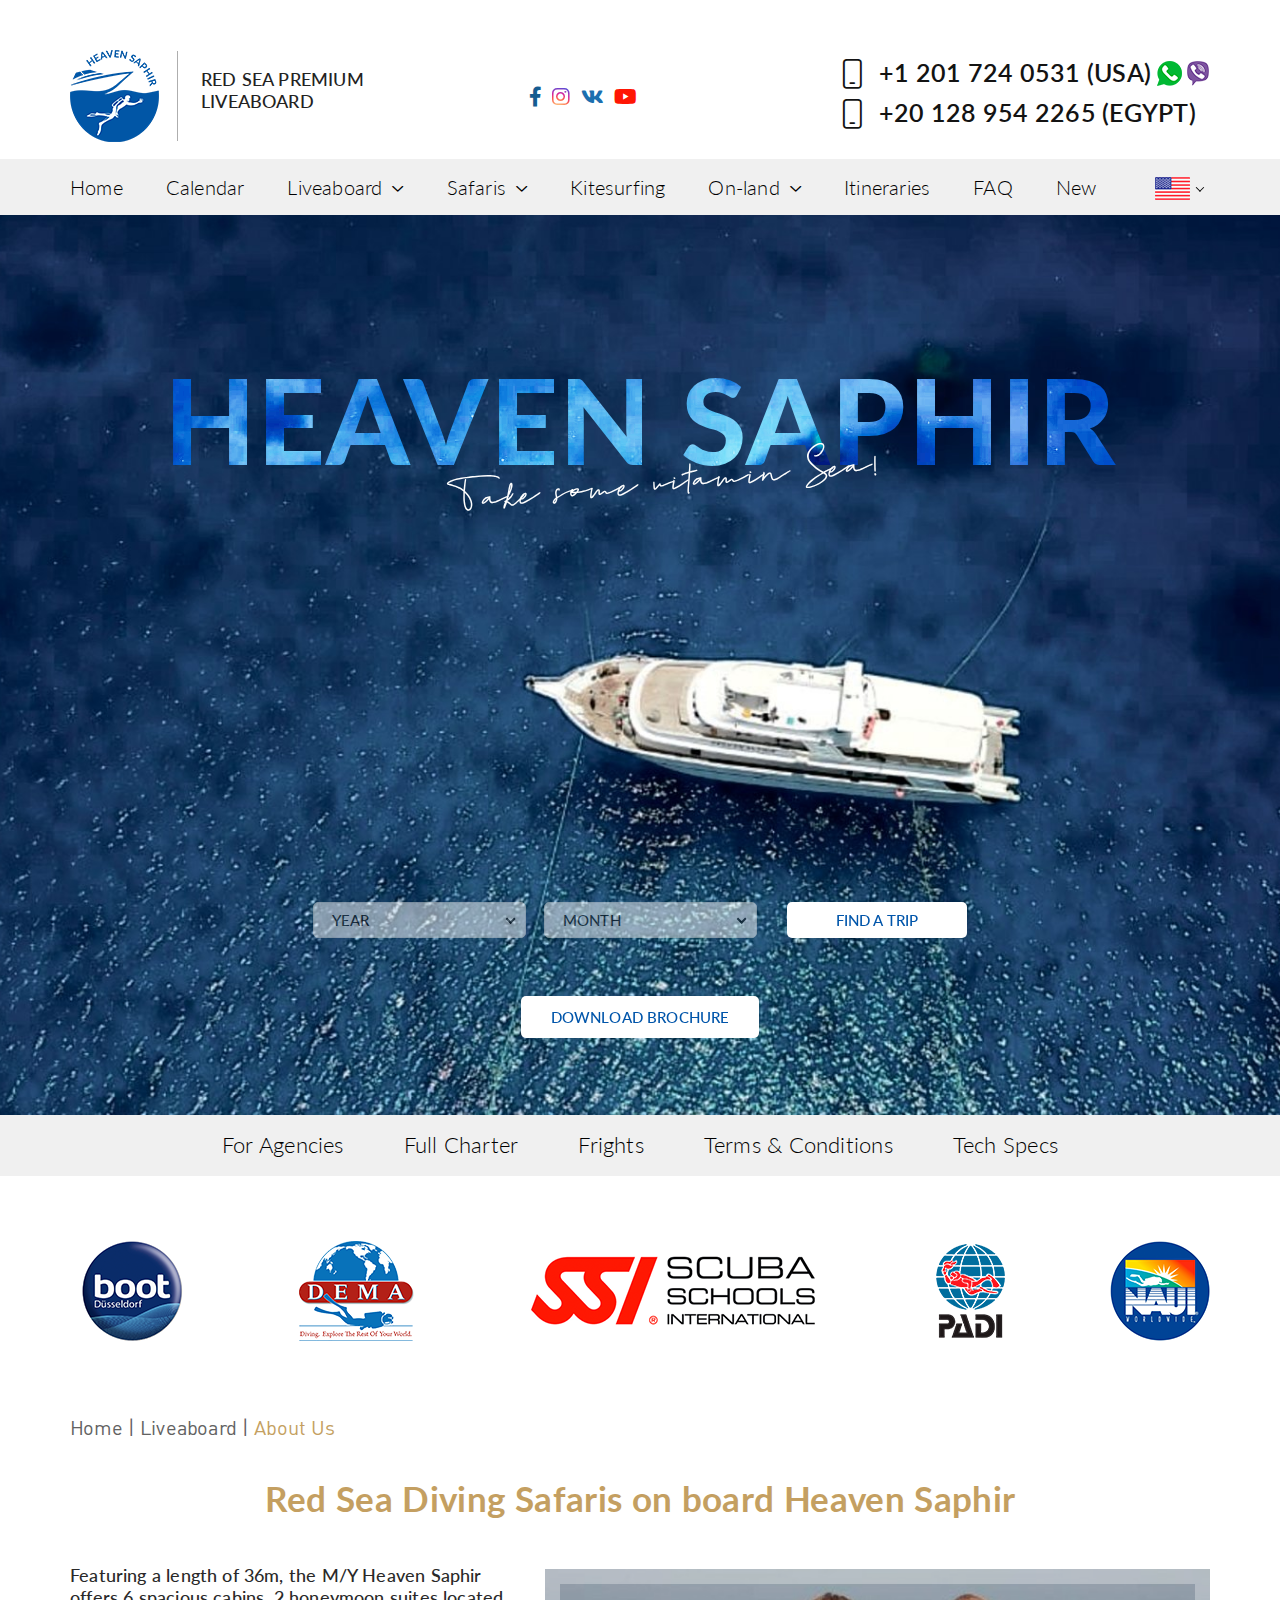
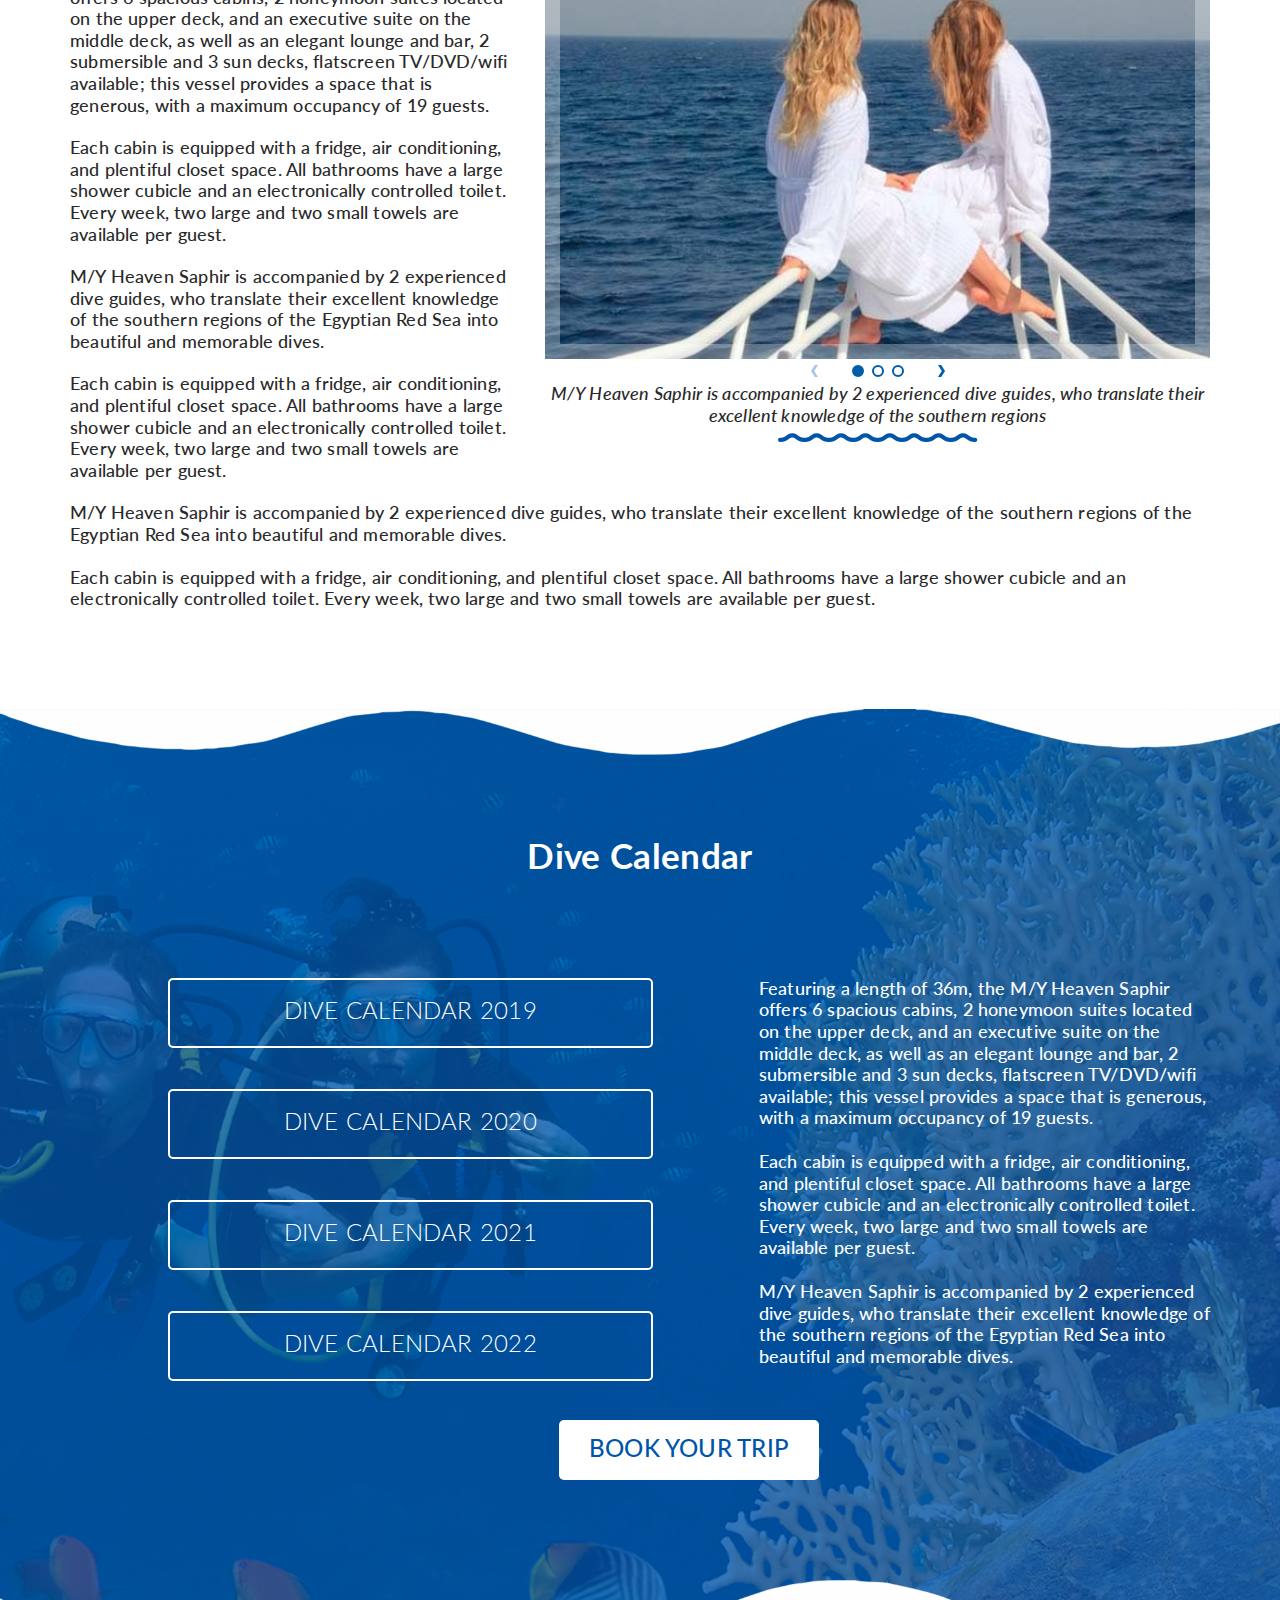
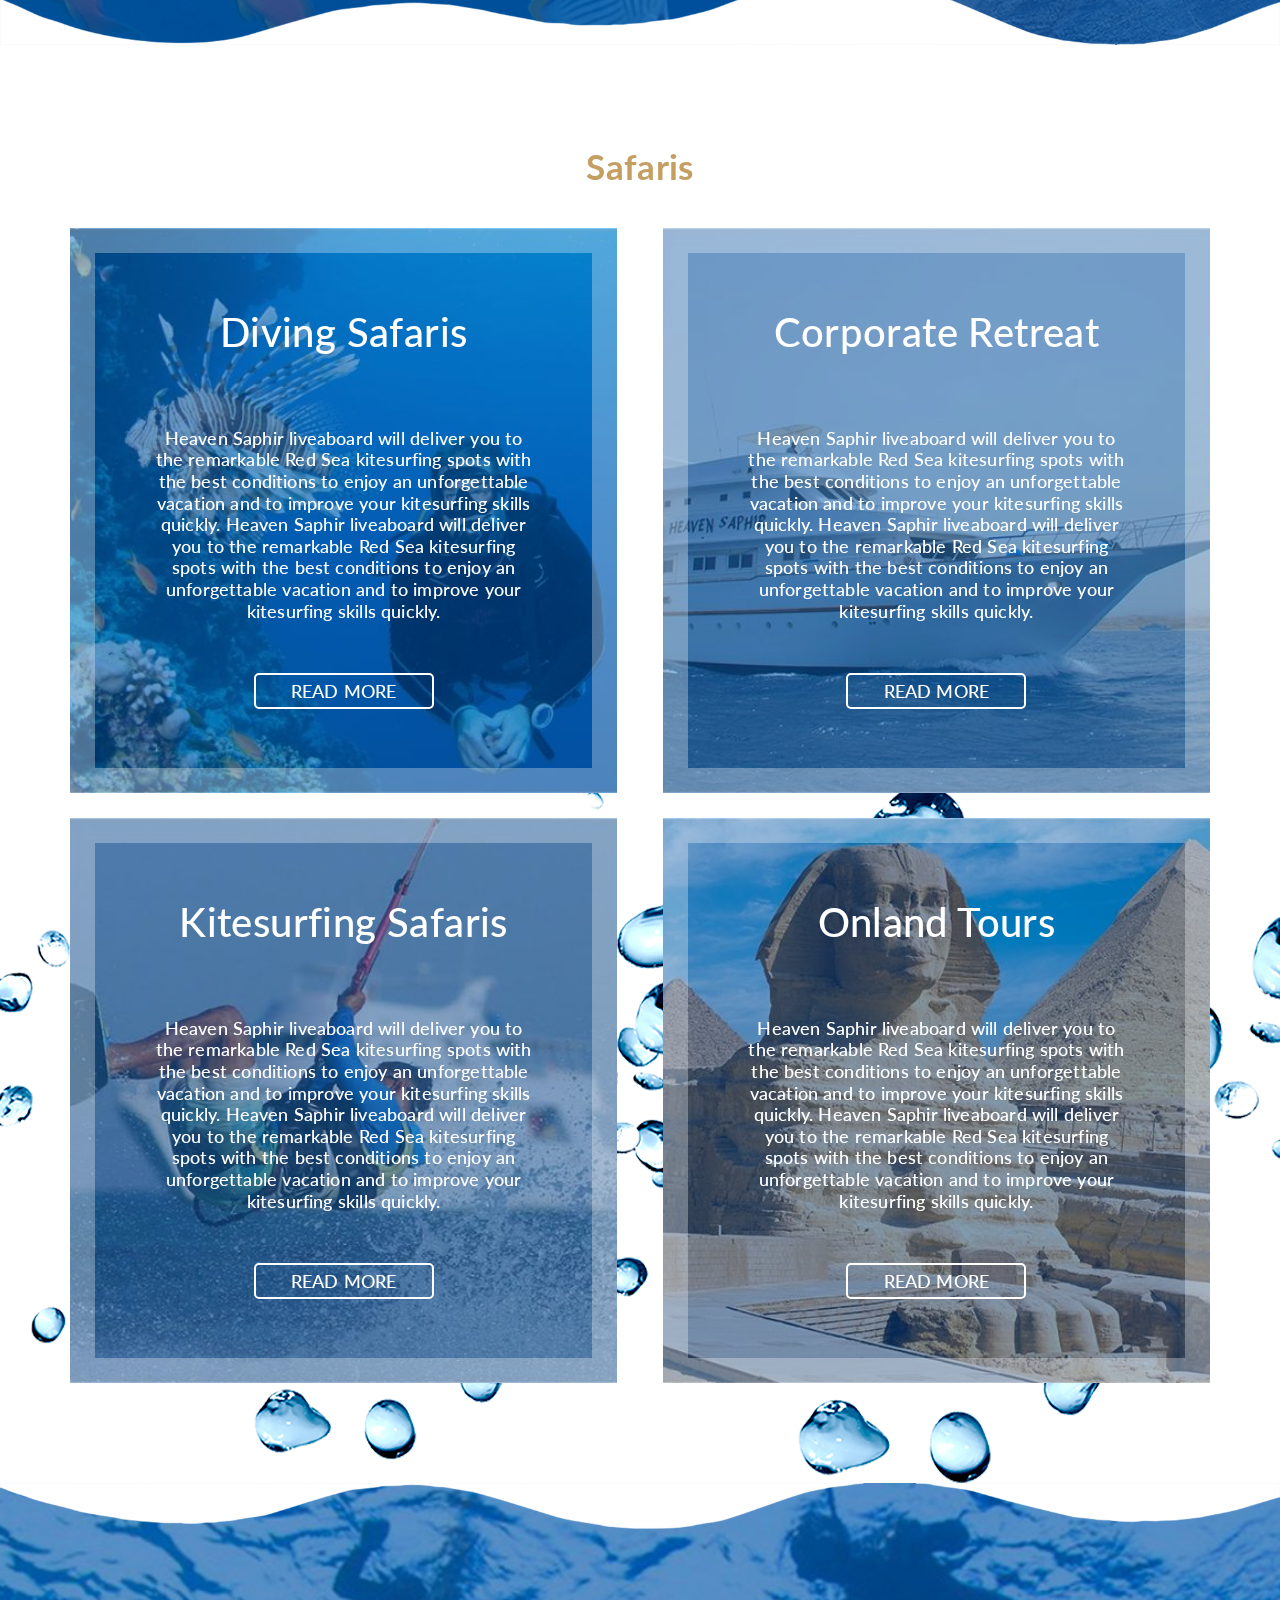
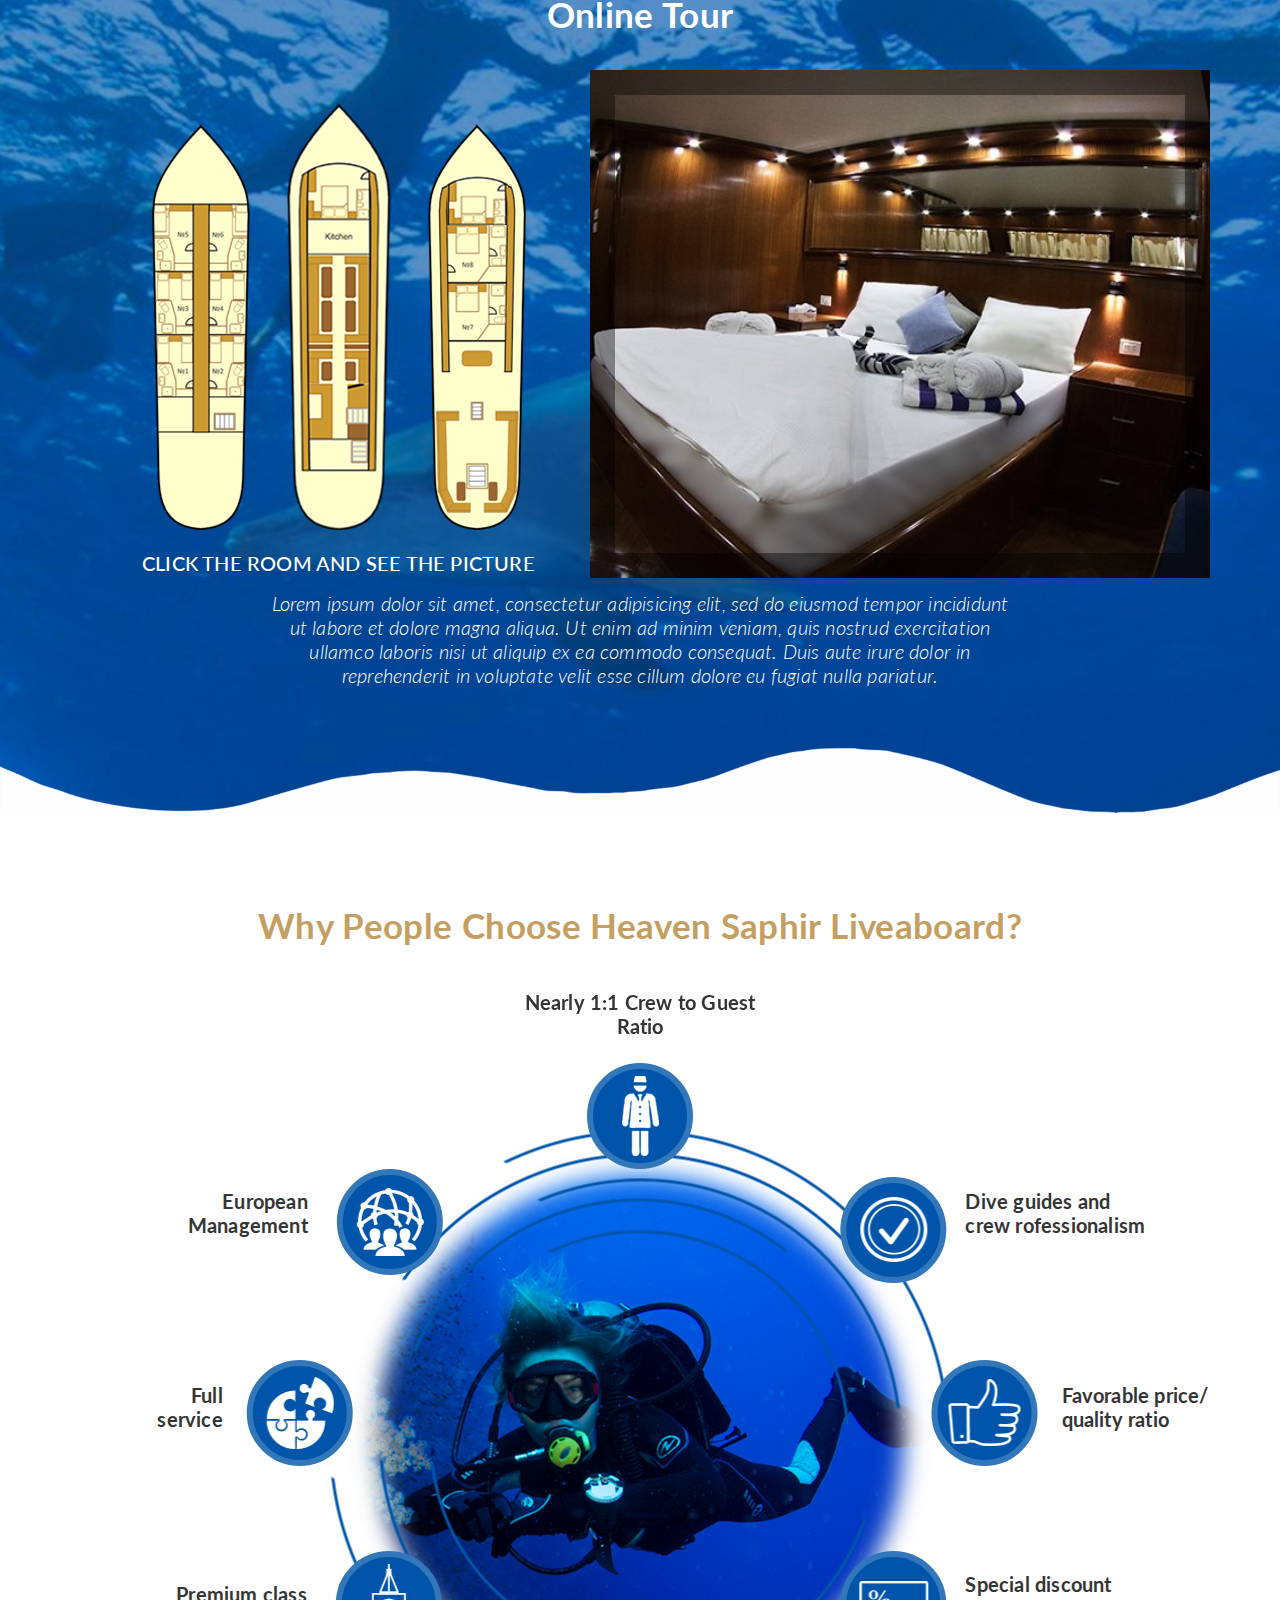
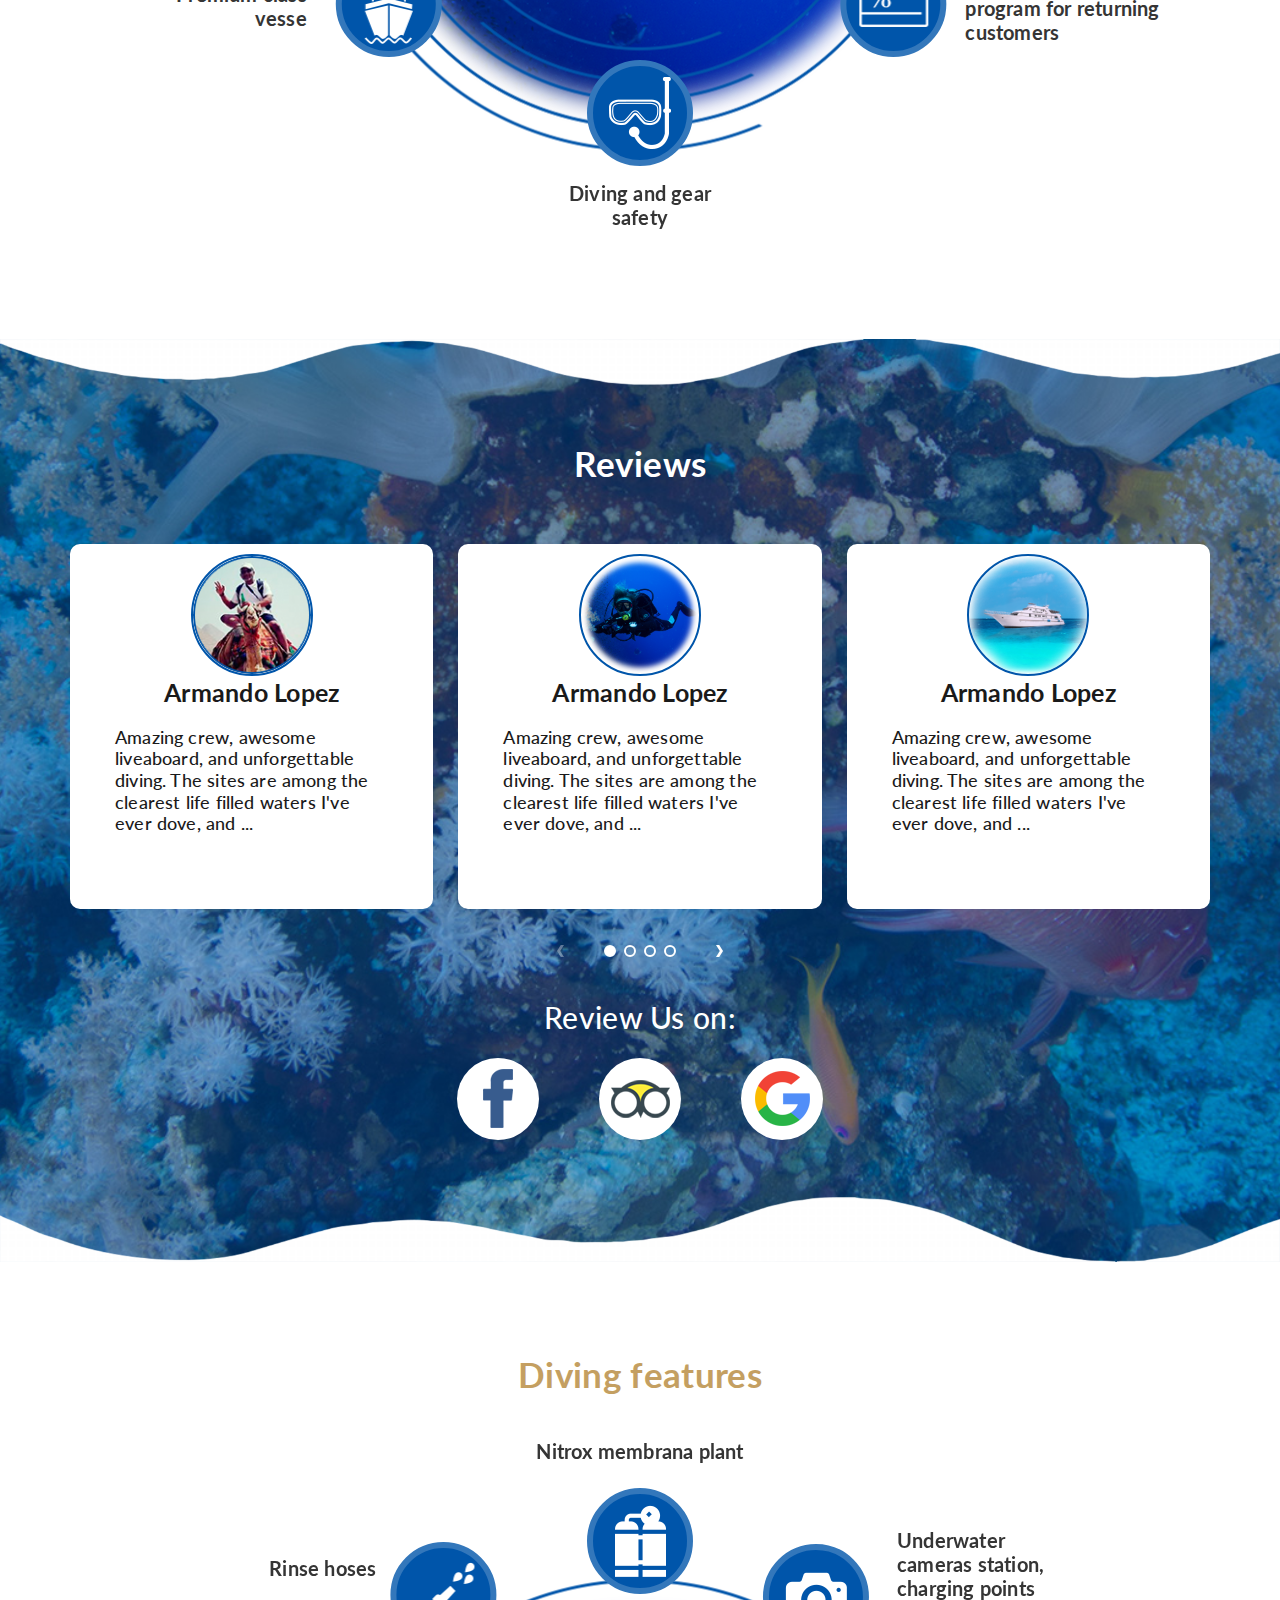
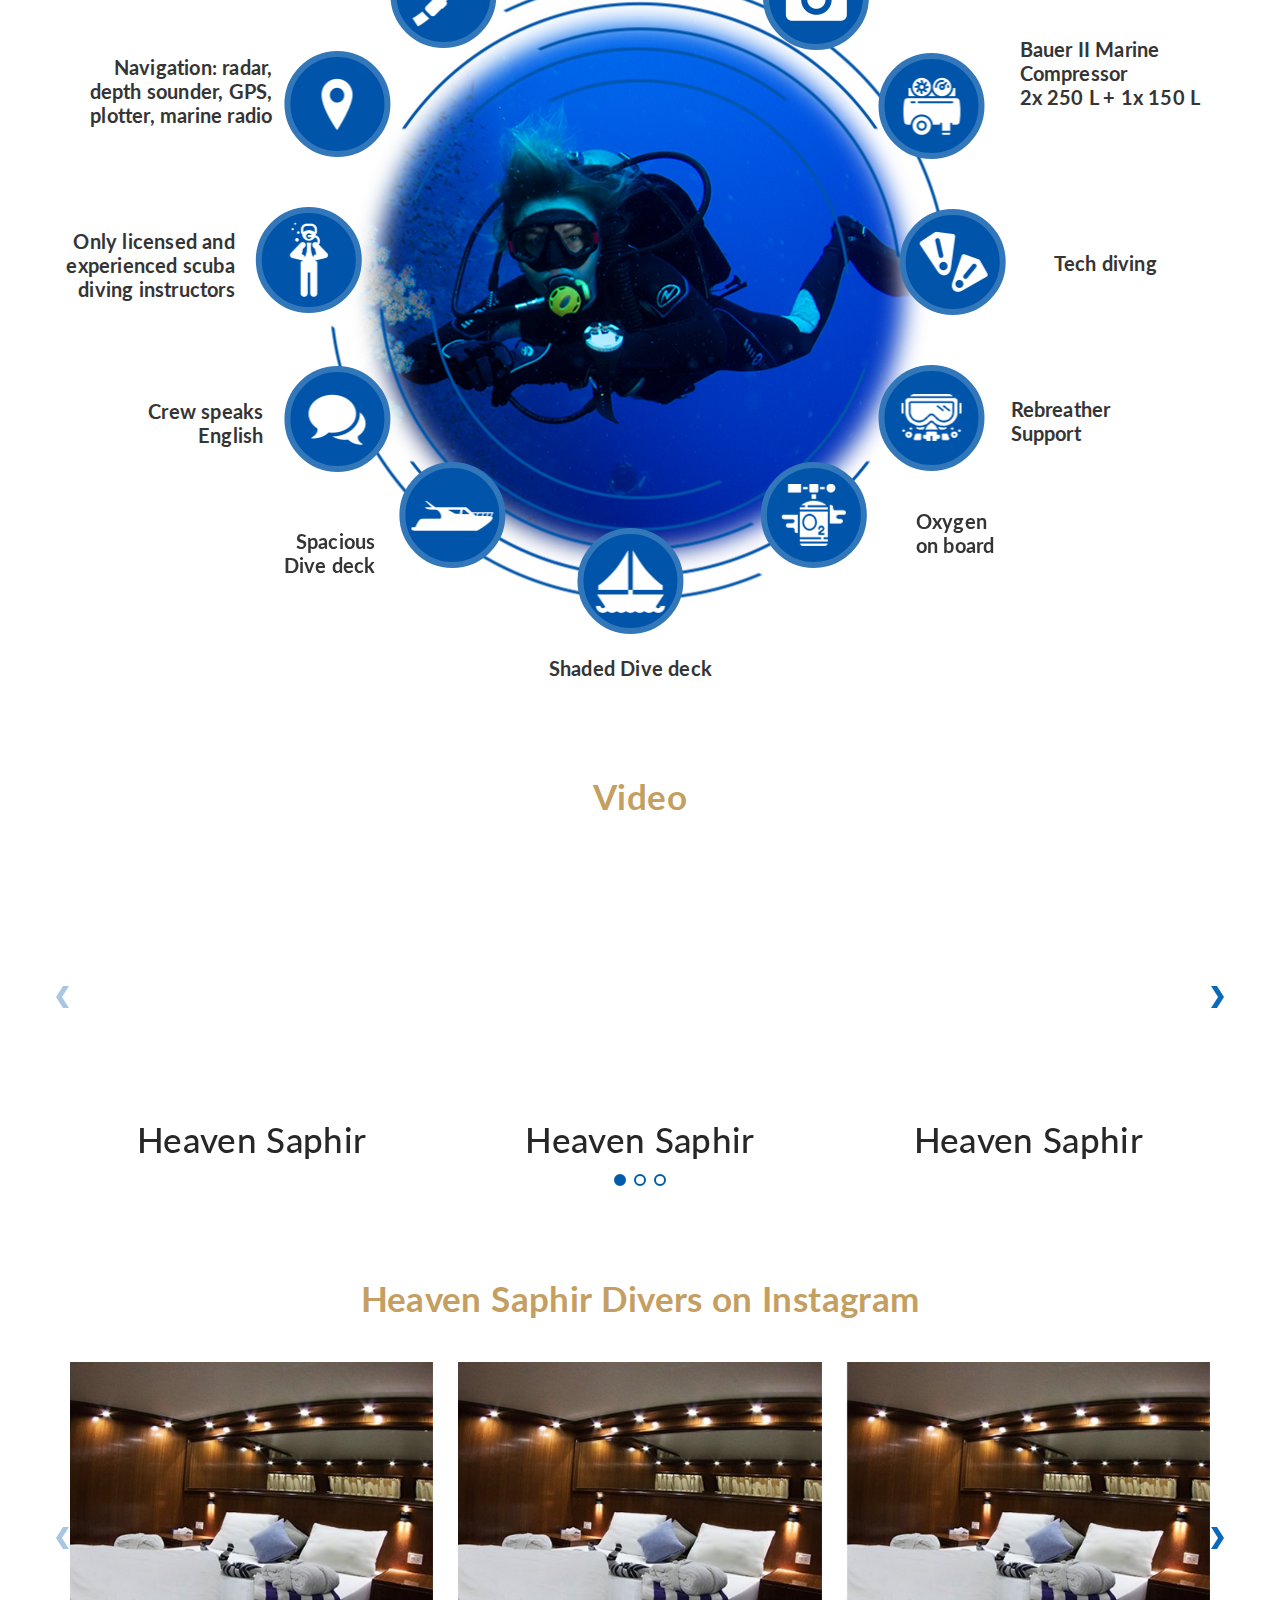
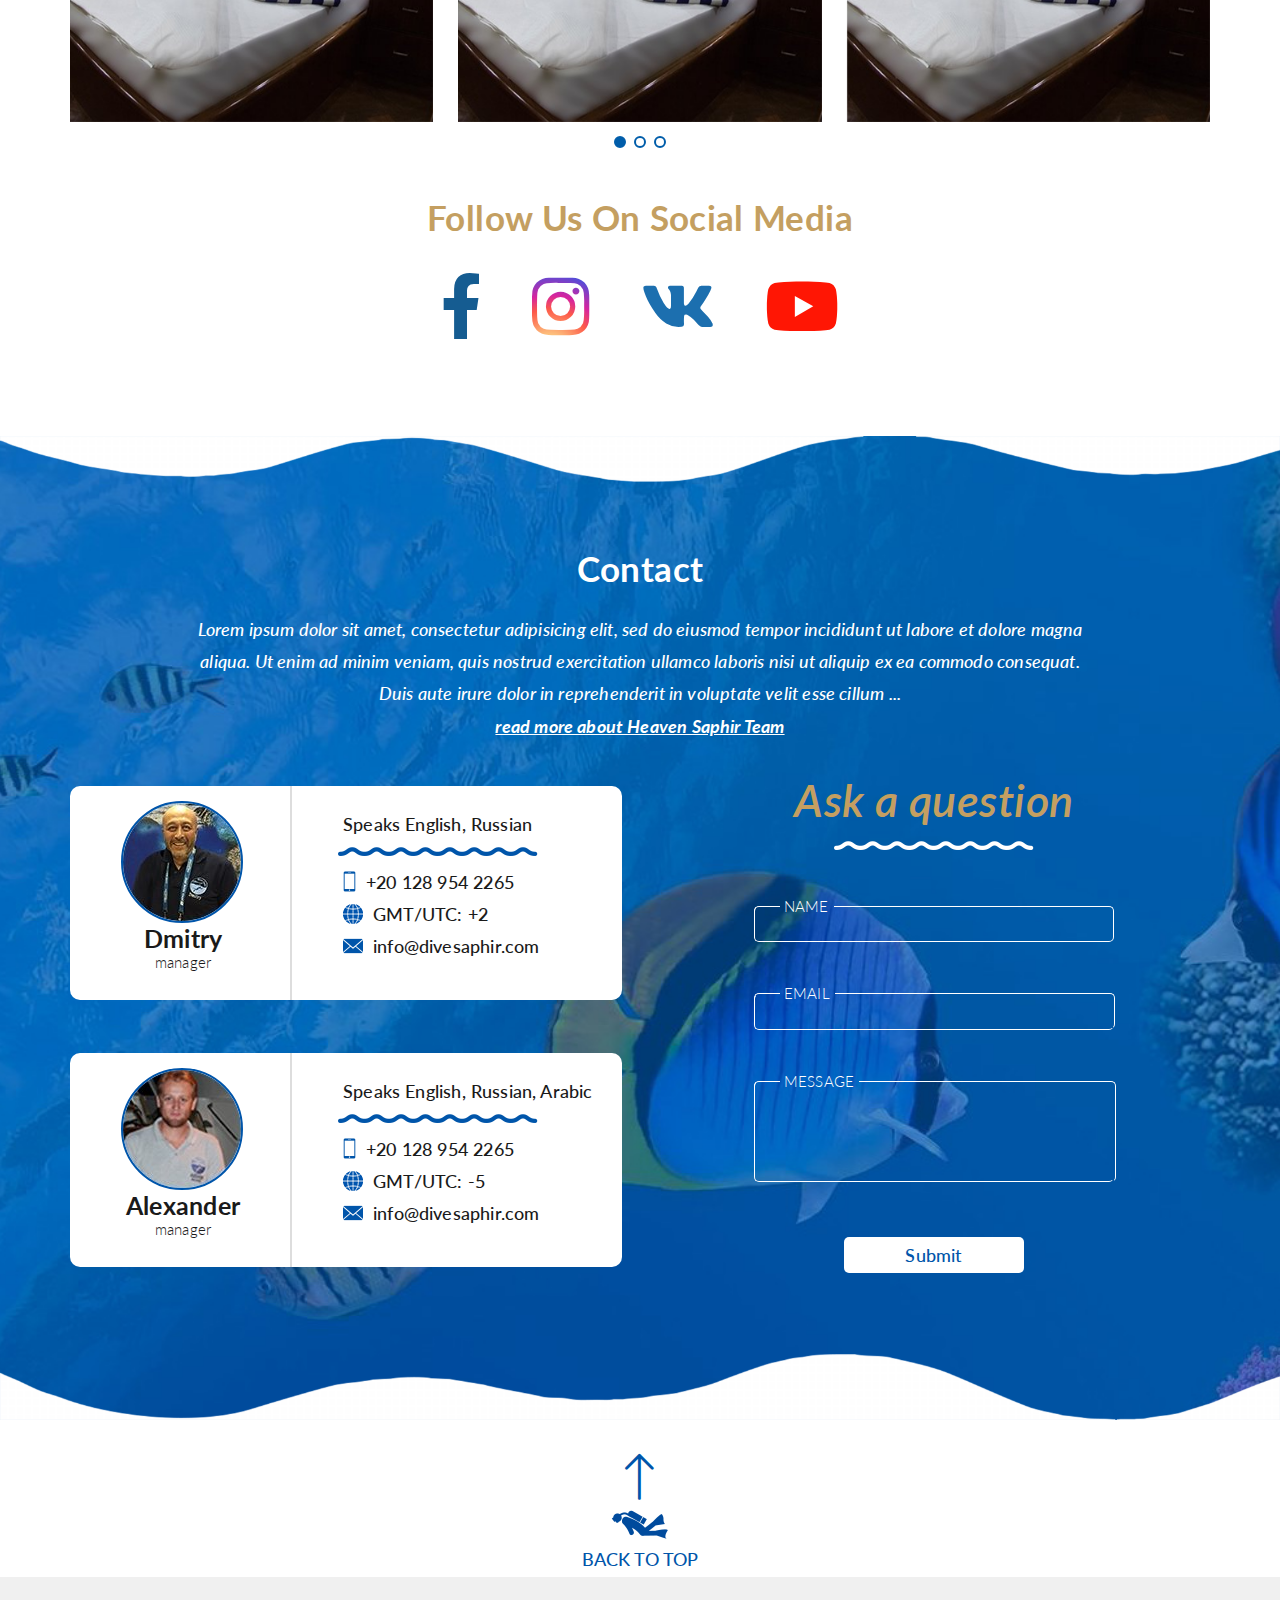
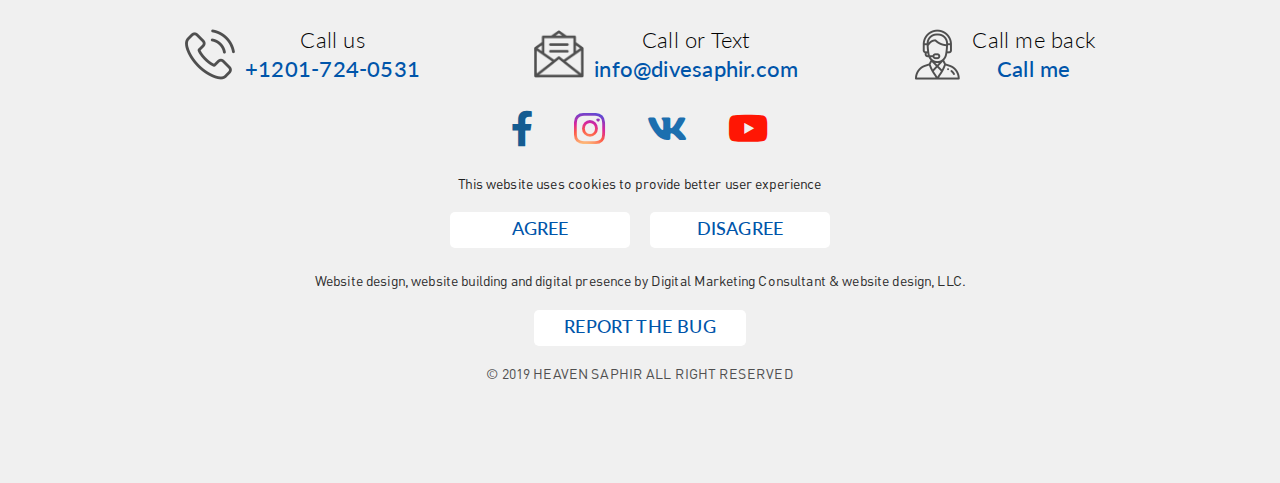
==== commit 8f239d15: "add" ====
--- a/index.html
+++ b/index.html
@@ -466,8 +466,9 @@
 								<a href="#" class="dot dot-1"></a>
 								<a href="#" class="dot dot-2"></a>
 								<a href="#" class="dot dot-3"></a>
-							</div>
-							<img src="img/board-3.png" alt="">
+								<a href="#" class="dot dot-4"></a>
+							</div>
+							<img src="img/board-4.png" alt="">
 						</div>
 						<div class="text-wrap">
 							<p>CLICK THE ROOM AND SEE THE PICTURE</p>
--- a/css/styles.css
+++ b/css/styles.css
@@ -3472,5 +3472,131 @@
             transform: rotate(90deg); }
 
 /*--------------------------END-PAGE-SERVICES-------------------------------*/
+/*---------------------------PAGE-SERVICES-ON-BOARD------------------------------*/
+.services-info {
+  padding: 45px 0 100px; }
+  .services-info h2 {
+    text-align: center;
+    margin-bottom: 25px; }
+  .services-info .sub-title {
+    font-size: 28px;
+    line-height: 1.2;
+    font-weight: 300;
+    letter-spacing: 0.01em;
+    color: #040404;
+    text-align: center;
+    margin-bottom: 37px; }
+  .services-info .list-item {
+    display: grid;
+    grid-template-columns: repeat(2, 1fr);
+    grid-gap: 30px 30px; }
+  .services-info .item {
+    background-color: #c49f61;
+    border-radius: 10px;
+    padding: 30px 30px 40px; }
+    .services-info .item .item-title {
+      display: -webkit-box;
+      display: -ms-flexbox;
+      display: flex;
+      -webkit-box-pack: center;
+          -ms-flex-pack: center;
+              justify-content: center;
+      -webkit-box-align: center;
+          -ms-flex-align: center;
+              align-items: center;
+      margin-bottom: 37px;
+      font-size: 28px;
+      line-height: 1.2;
+      font-weight: 500;
+      letter-spacing: 0.01em;
+      color: #ffffff; }
+      .services-info .item .item-title img {
+        margin-right: 20px; }
+    .services-info .item ul li {
+      position: relative;
+      padding-left: 40px;
+      margin-bottom: 26px;
+      font-size: 22px;
+      line-height: 1.2;
+      font-weight: 300;
+      letter-spacing: 0.01em;
+      color: #ffffff; }
+      .services-info .item ul li:before {
+        position: absolute;
+        top: -1px;
+        left: 0;
+        content: url("../img/icon-22.png"); }
+    .services-info .item ul li:last-child {
+      margin-bottom: 0; }
+
+.round-slider-wrap.round-item-9 .text-wrap .item-2 {
+  -webkit-transform: translate(170%, 0);
+          transform: translate(170%, 0);
+  top: 20%; }
+
+.round-slider-wrap.round-item-9 .text-wrap .item-3 {
+  -webkit-transform: translate(262%, 0);
+          transform: translate(262%, 0);
+  top: 45%; }
+
+.round-slider-wrap.round-item-9 .text-wrap .item-4 {
+  top: 70%; }
+  .round-slider-wrap.round-item-9 .text-wrap .item-4 p {
+    top: 39px; }
+
+.round-slider-wrap.round-item-9 .text-wrap .item-5 {
+  -webkit-transform: translate(-9%, 0);
+          transform: translate(-9%, 0); }
+
+.round-slider-wrap.round-item-9 .text-wrap .item-6 {
+  -webkit-transform: translate(-94%, 0);
+          transform: translate(-94%, 0);
+  top: 83%; }
+  .round-slider-wrap.round-item-9 .text-wrap .item-6 p {
+    position: relative;
+    text-align: center;
+    top: 144px;
+    right: 0; }
+
+.round-slider-wrap.round-item-9 .text-wrap .item-7 {
+  -webkit-transform: translate(-287%, 0);
+          transform: translate(-287%, 0);
+  top: 69.5%; }
+  .round-slider-wrap.round-item-9 .text-wrap .item-7 p {
+    top: 38px;
+    right: 135px; }
+
+.round-slider-wrap.round-item-9 .text-wrap .item-8 {
+  -webkit-transform: translate(-363%, 0);
+          transform: translate(-363%, 0);
+  top: 45%; }
+
+.round-slider-wrap.round-item-9 .text-wrap .item-9 {
+  -webkit-transform: translate(23%, 0);
+          transform: translate(23%, 0);
+  top: 16%; }
+  .round-slider-wrap.round-item-9 .text-wrap .item-9 p {
+    position: absolute;
+    top: 44px;
+    right: 135px;
+    text-align: right; }
+
+.slider-menu-block {
+  padding: 50px 0 50px; }
+  .slider-menu-block h2 {
+    text-align: center;
+    margin-bottom: 50px; }
+
+.slider-menu img {
+  width: 100%; }
+
+.tour .board-item-3 .dot-4 {
+  width: 60px;
+  height: 46px;
+  top: 56px;
+  left: 20px;
+  border-radius: 10px 10px 0 0; }
+
+/*--------------------------END-PAGE-SERVICES-ON-BOARD------------------------------*/
 
 /*# sourceMappingURL=styles.css.map */--- a/css/responsive.css
+++ b/css/responsive.css
@@ -287,7 +287,10 @@
     padding: 0; }
 
   .send-me .form-default {
-    padding-top: 10px; } }
+    padding-top: 10px; }
+
+  .round-slider-wrap {
+    padding-bottom: 100px; } }
 @media (max-width: 991px) {
   .content-width {
     width: 720px; }
@@ -841,7 +844,19 @@
     padding: 0; }
 
   .services .accordion-panel .wrap {
-    padding: 18px 20px 25px 20px; } }
+    padding: 18px 20px 25px 20px; }
+
+  .services-info .list-item {
+    grid-template-columns: repeat(1, 1fr); }
+
+  .services-info .sub-title {
+    font-size: 20px; }
+
+  .services-info .item .item-title {
+    font-size: 24px; }
+
+  .services-info .item {
+    padding: 20px 15px; } }
 @media (max-width: 575px) {
   .content-width {
     width: 100%;
@@ -1009,6 +1024,9 @@
 
   .services .accordion-panel .wrap figure {
     width: 100%;
-    padding: 0; } }
+    padding: 0; }
+
+  .services-info {
+    padding-bottom: 50px; } }
 
 /*# sourceMappingURL=responsive.css.map */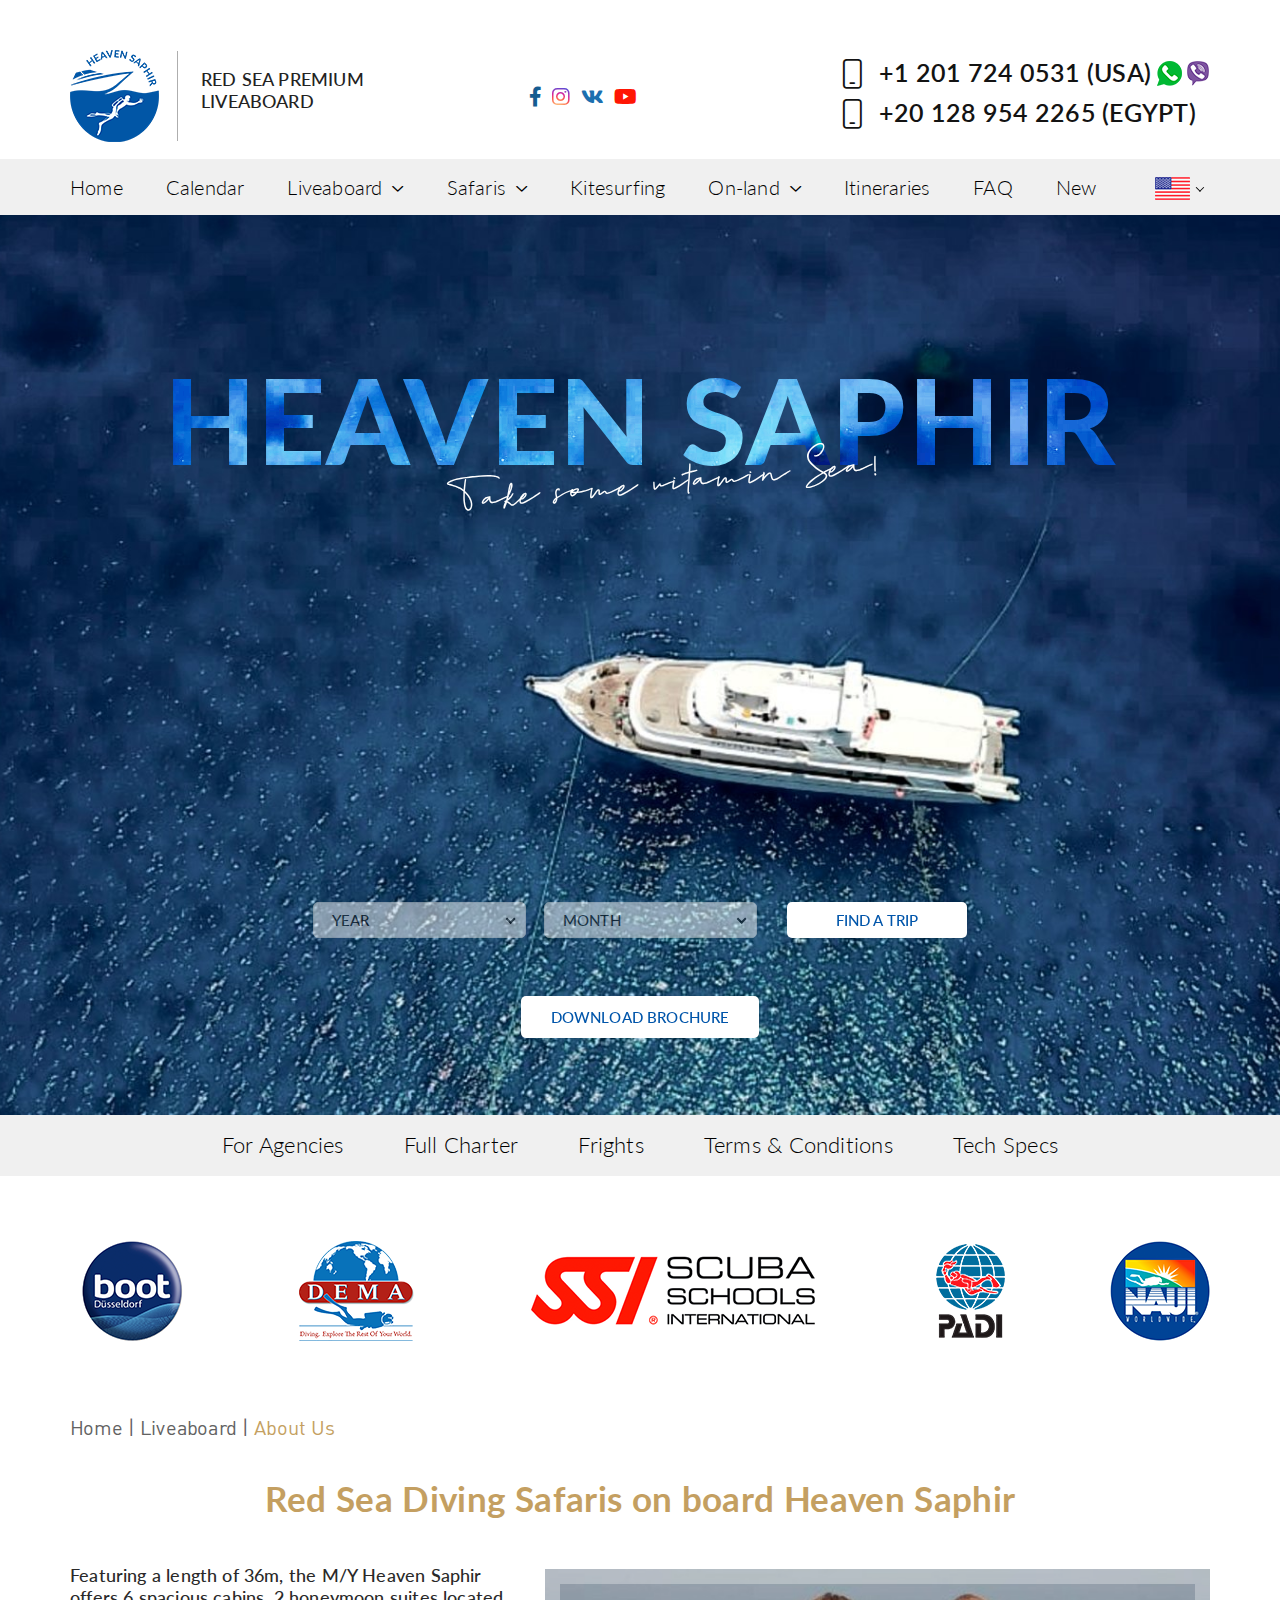
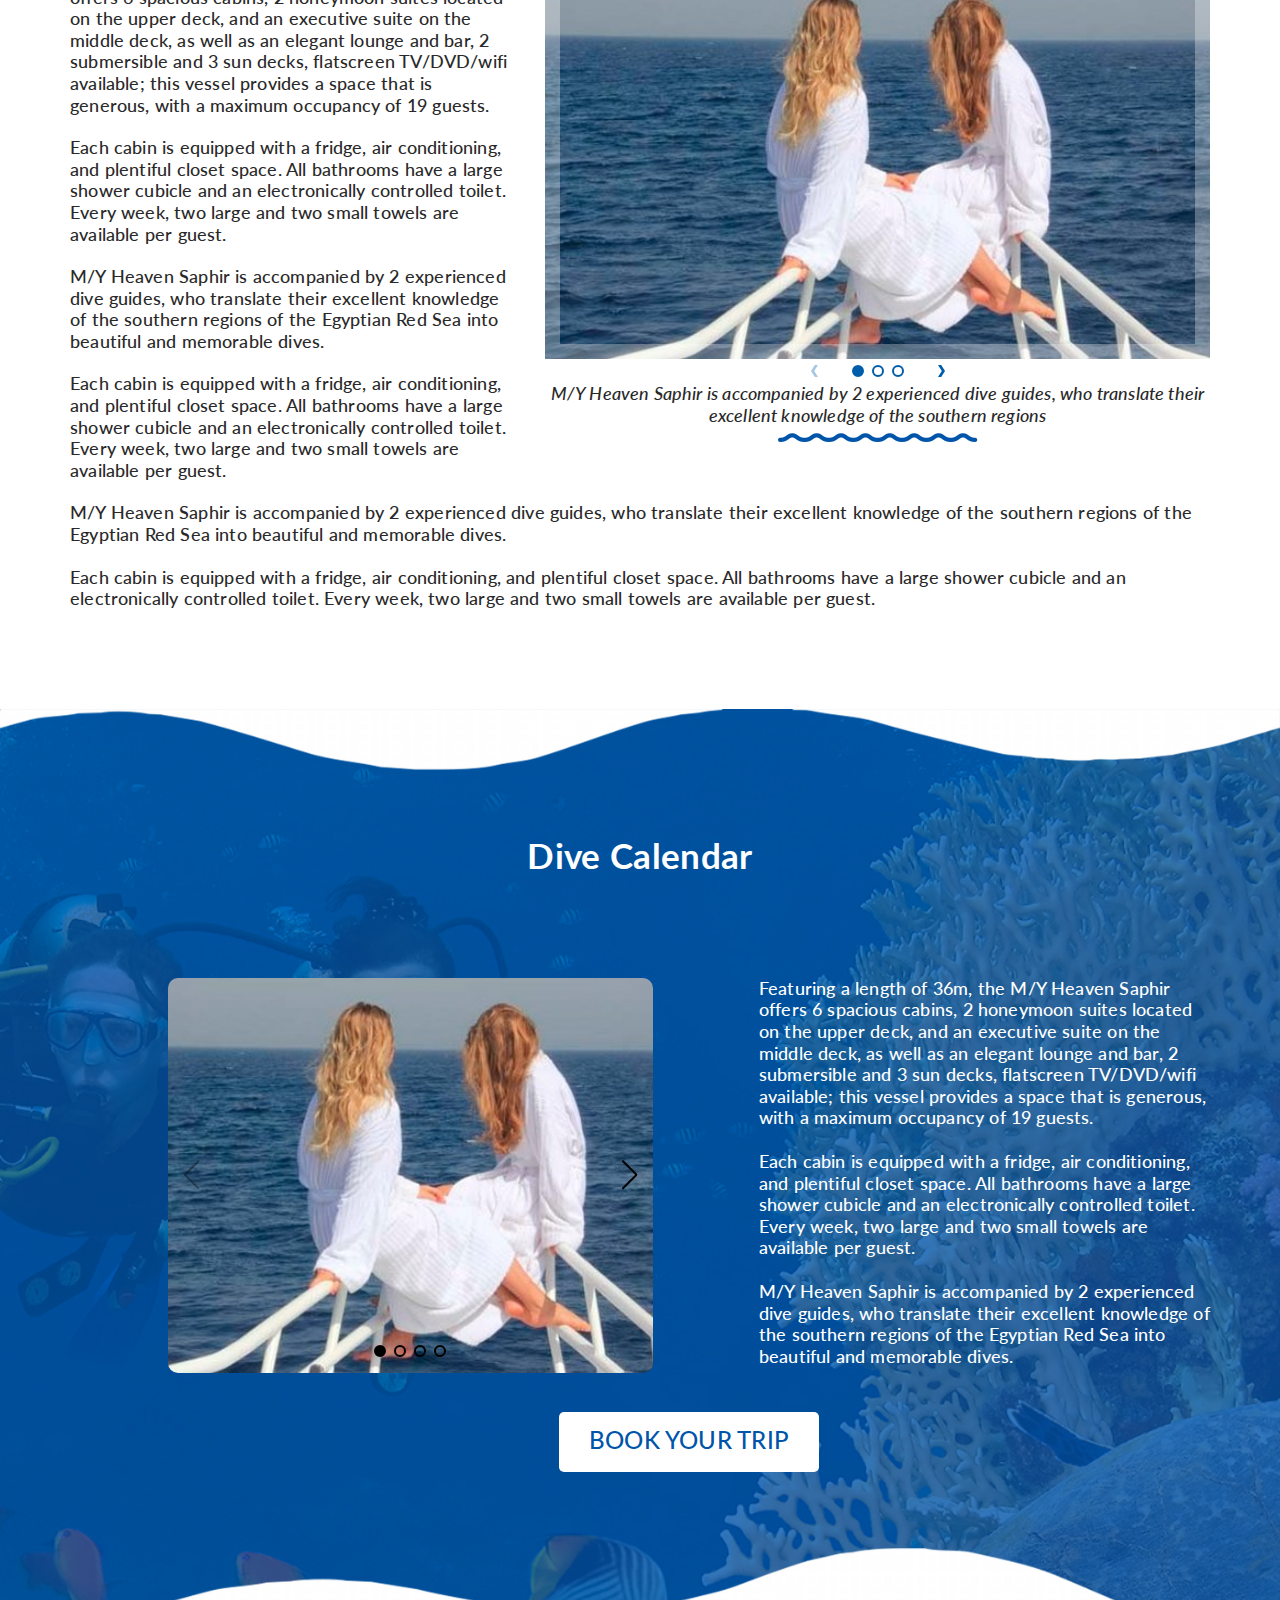
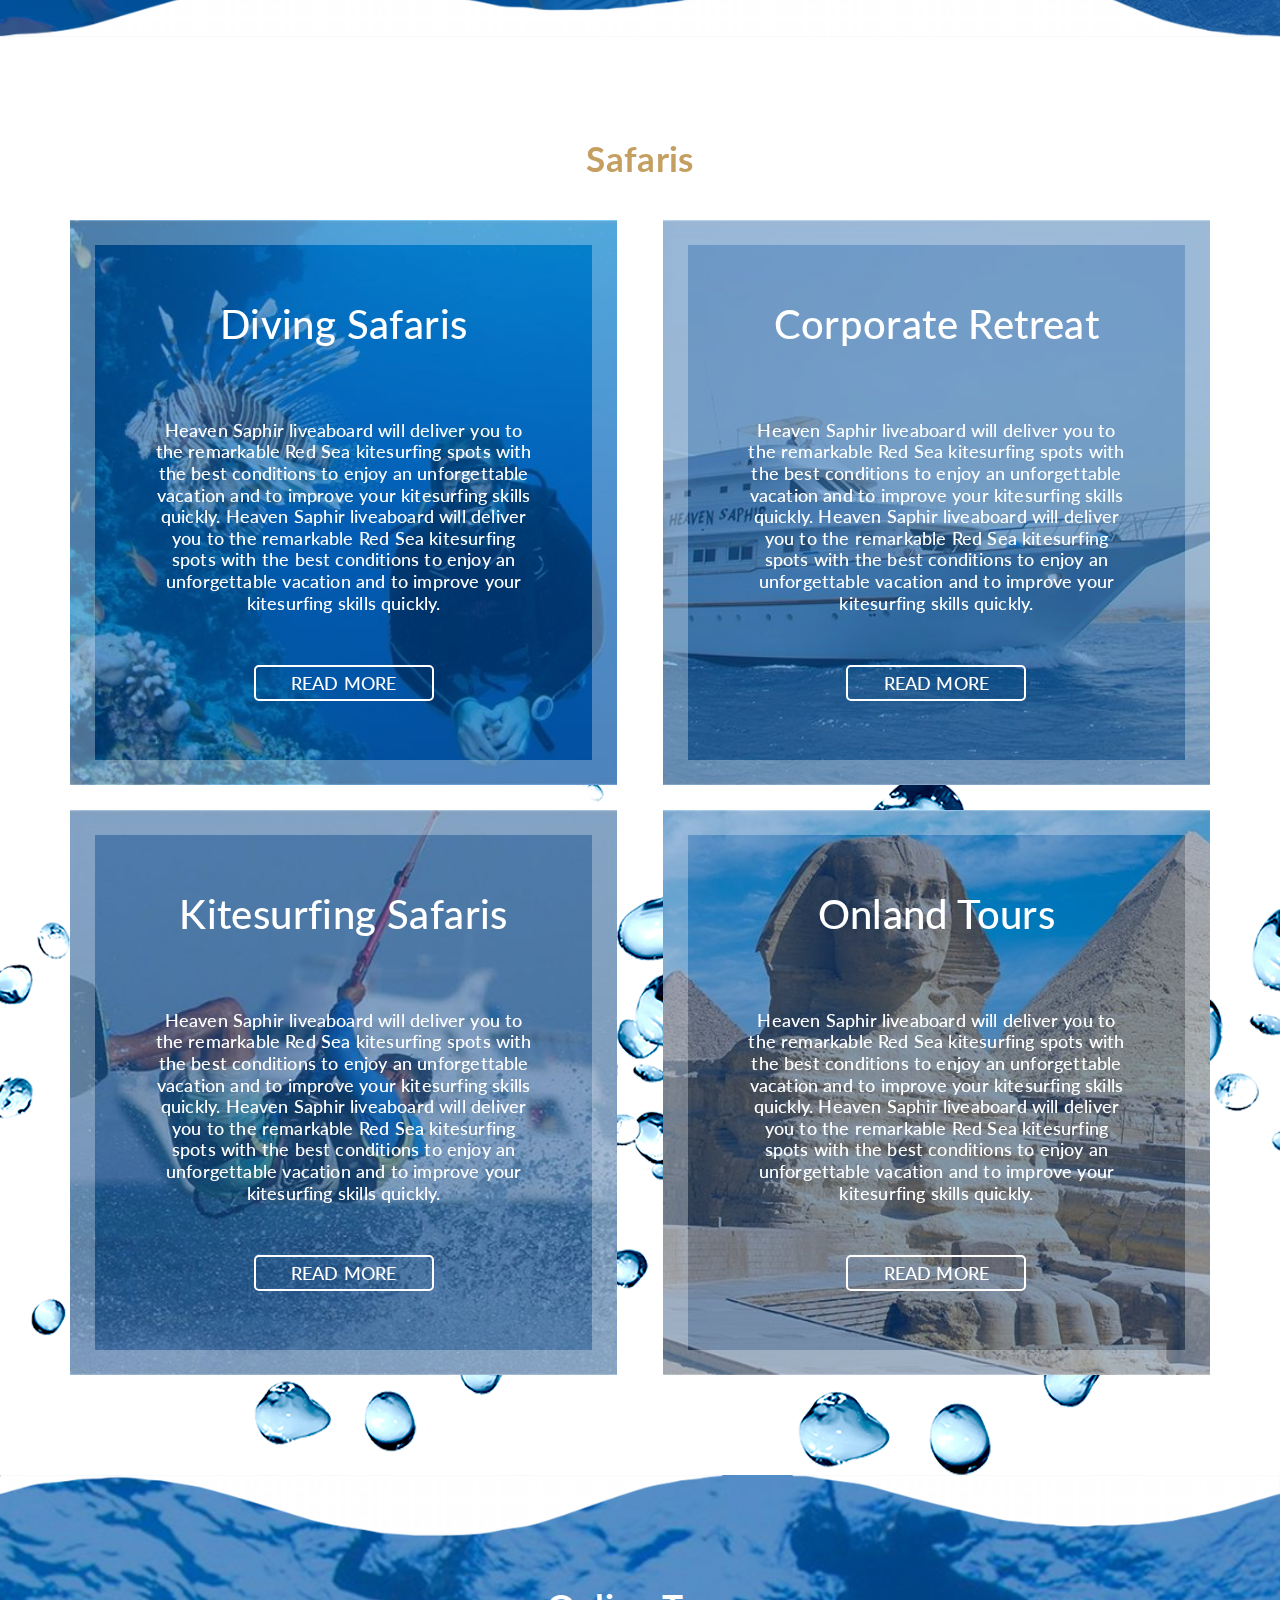
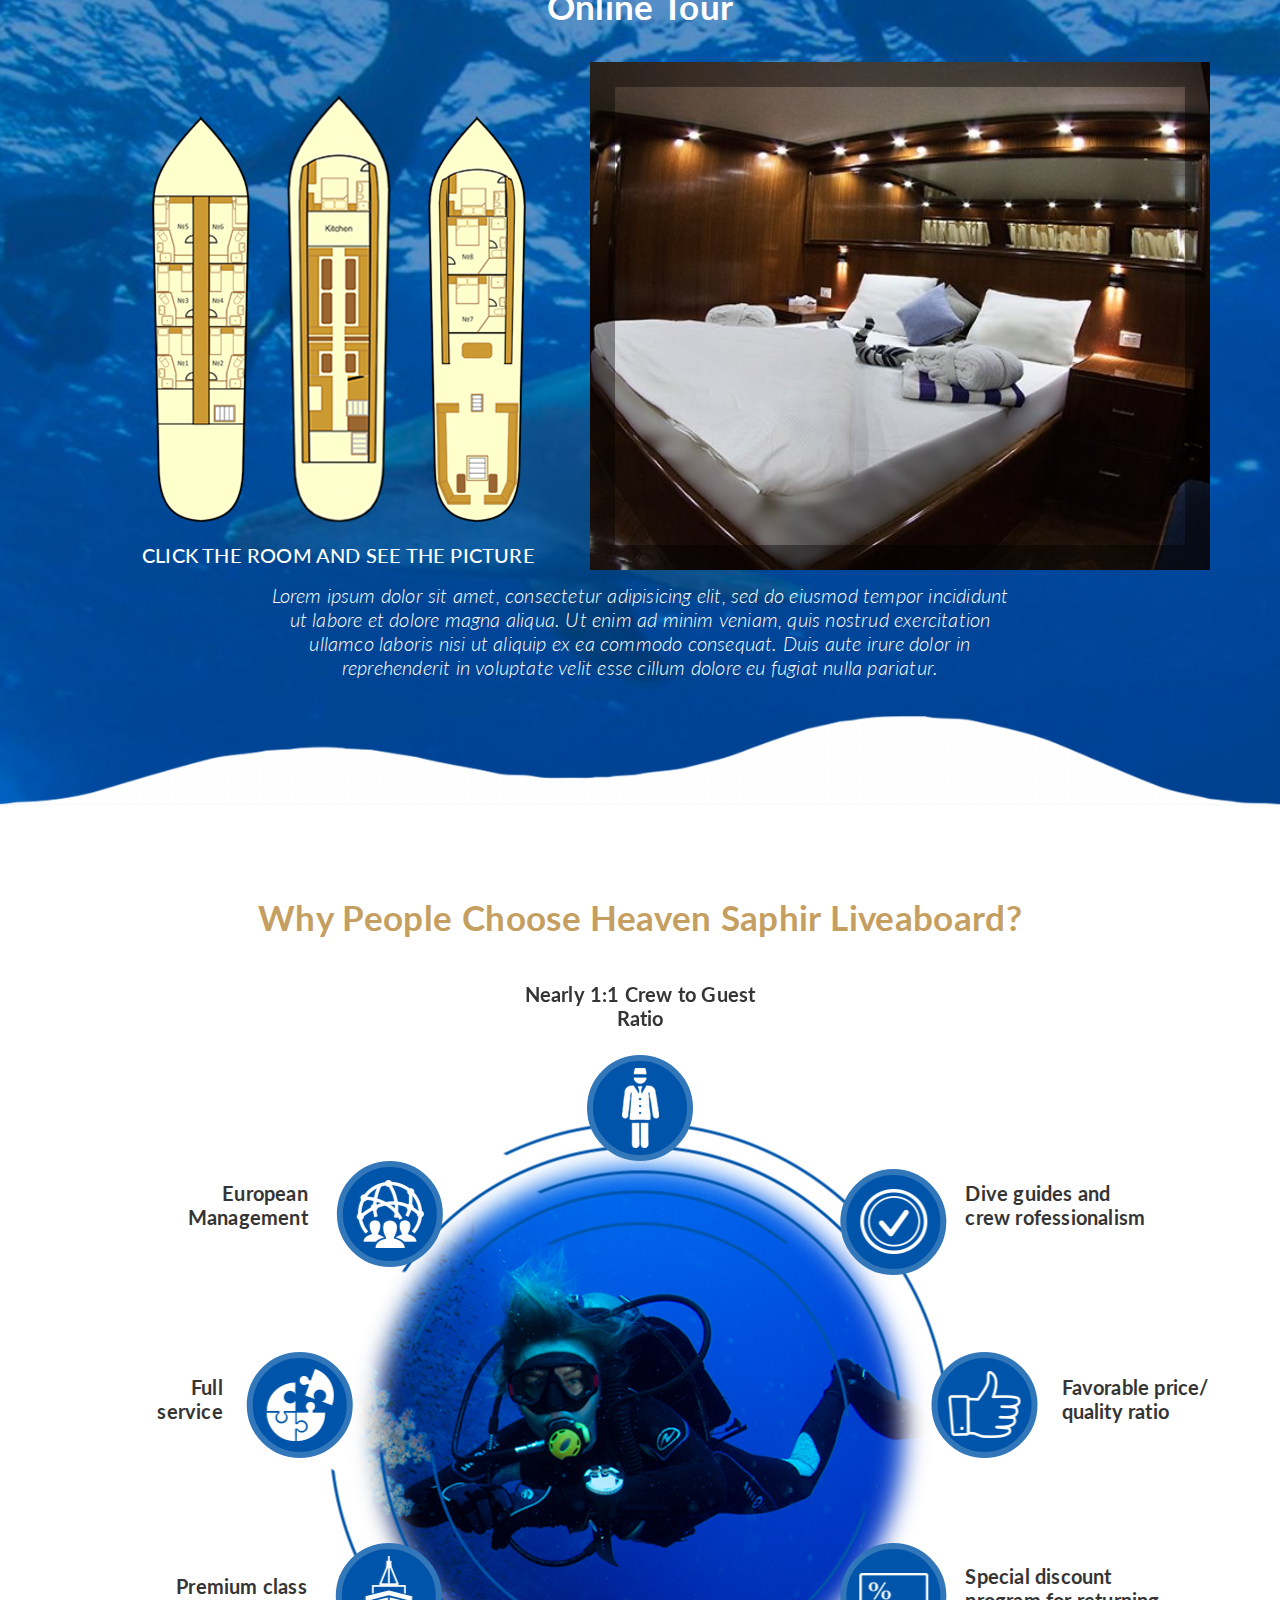
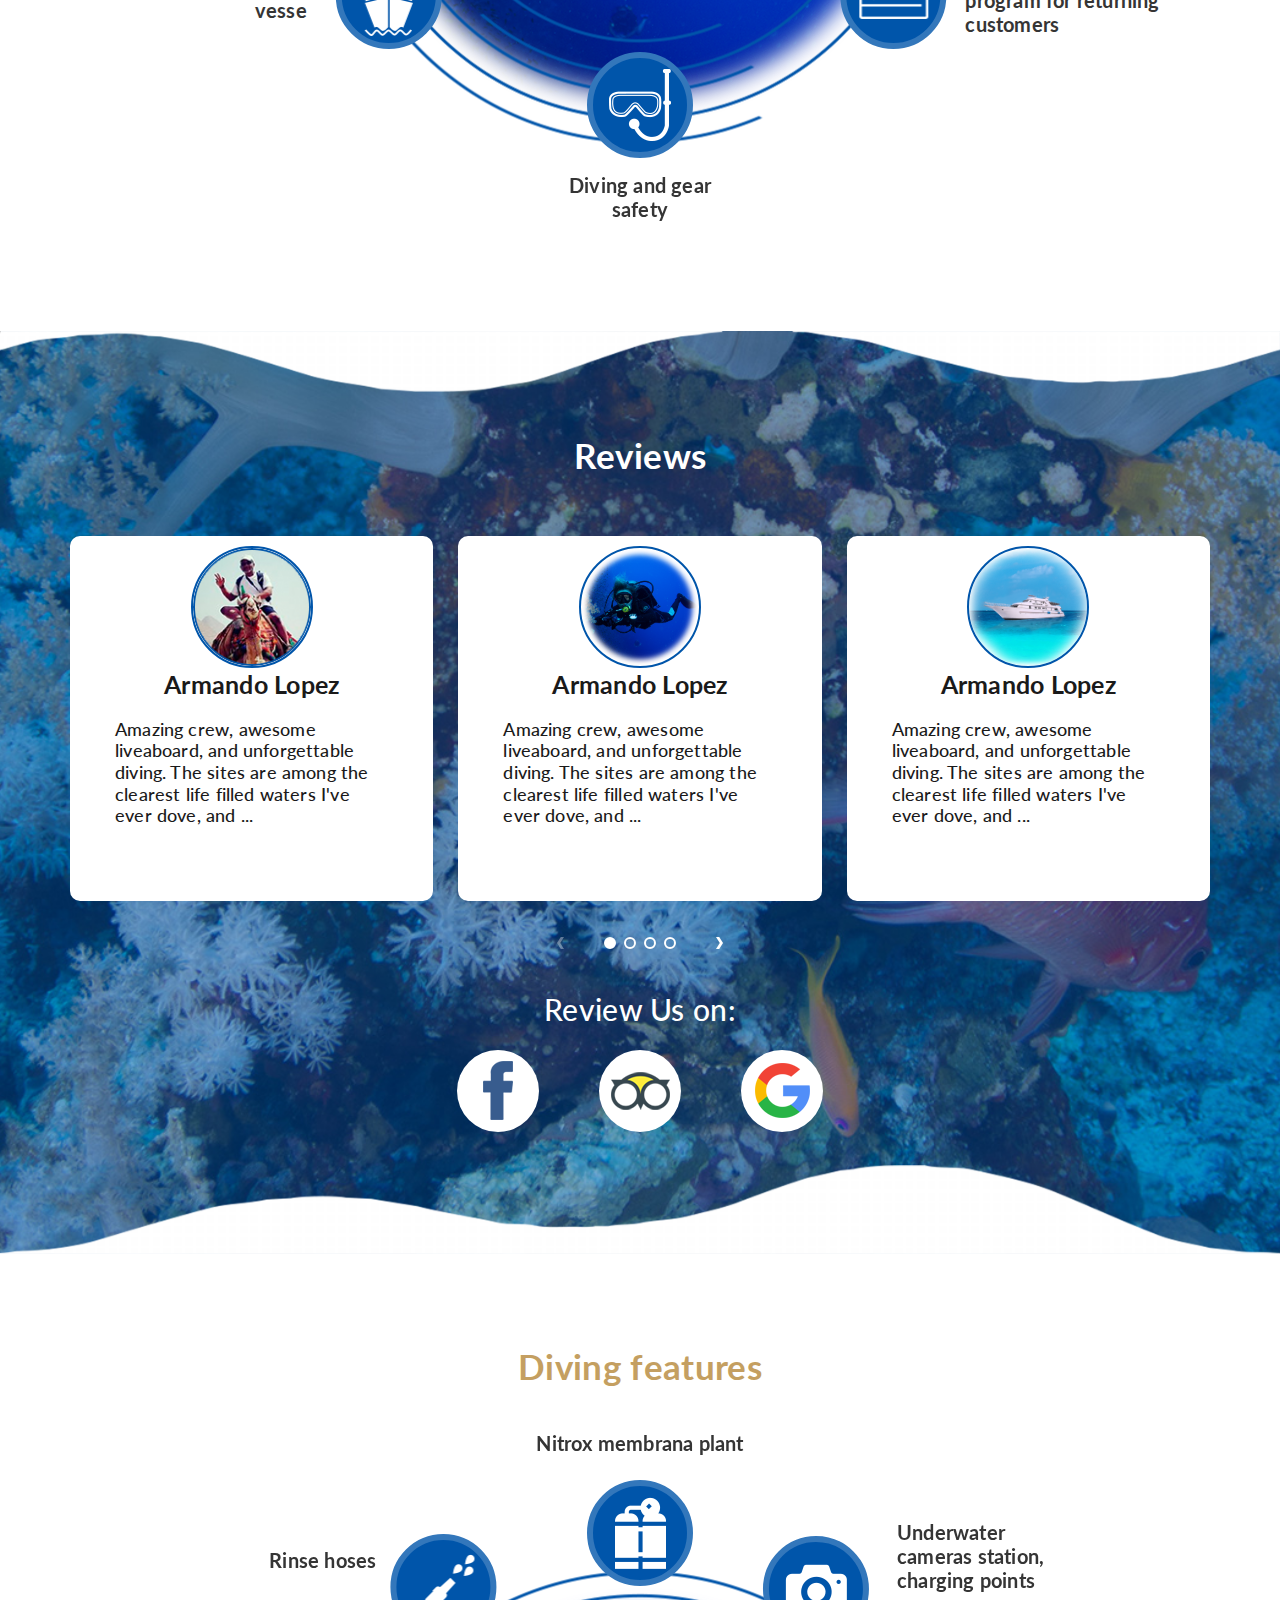
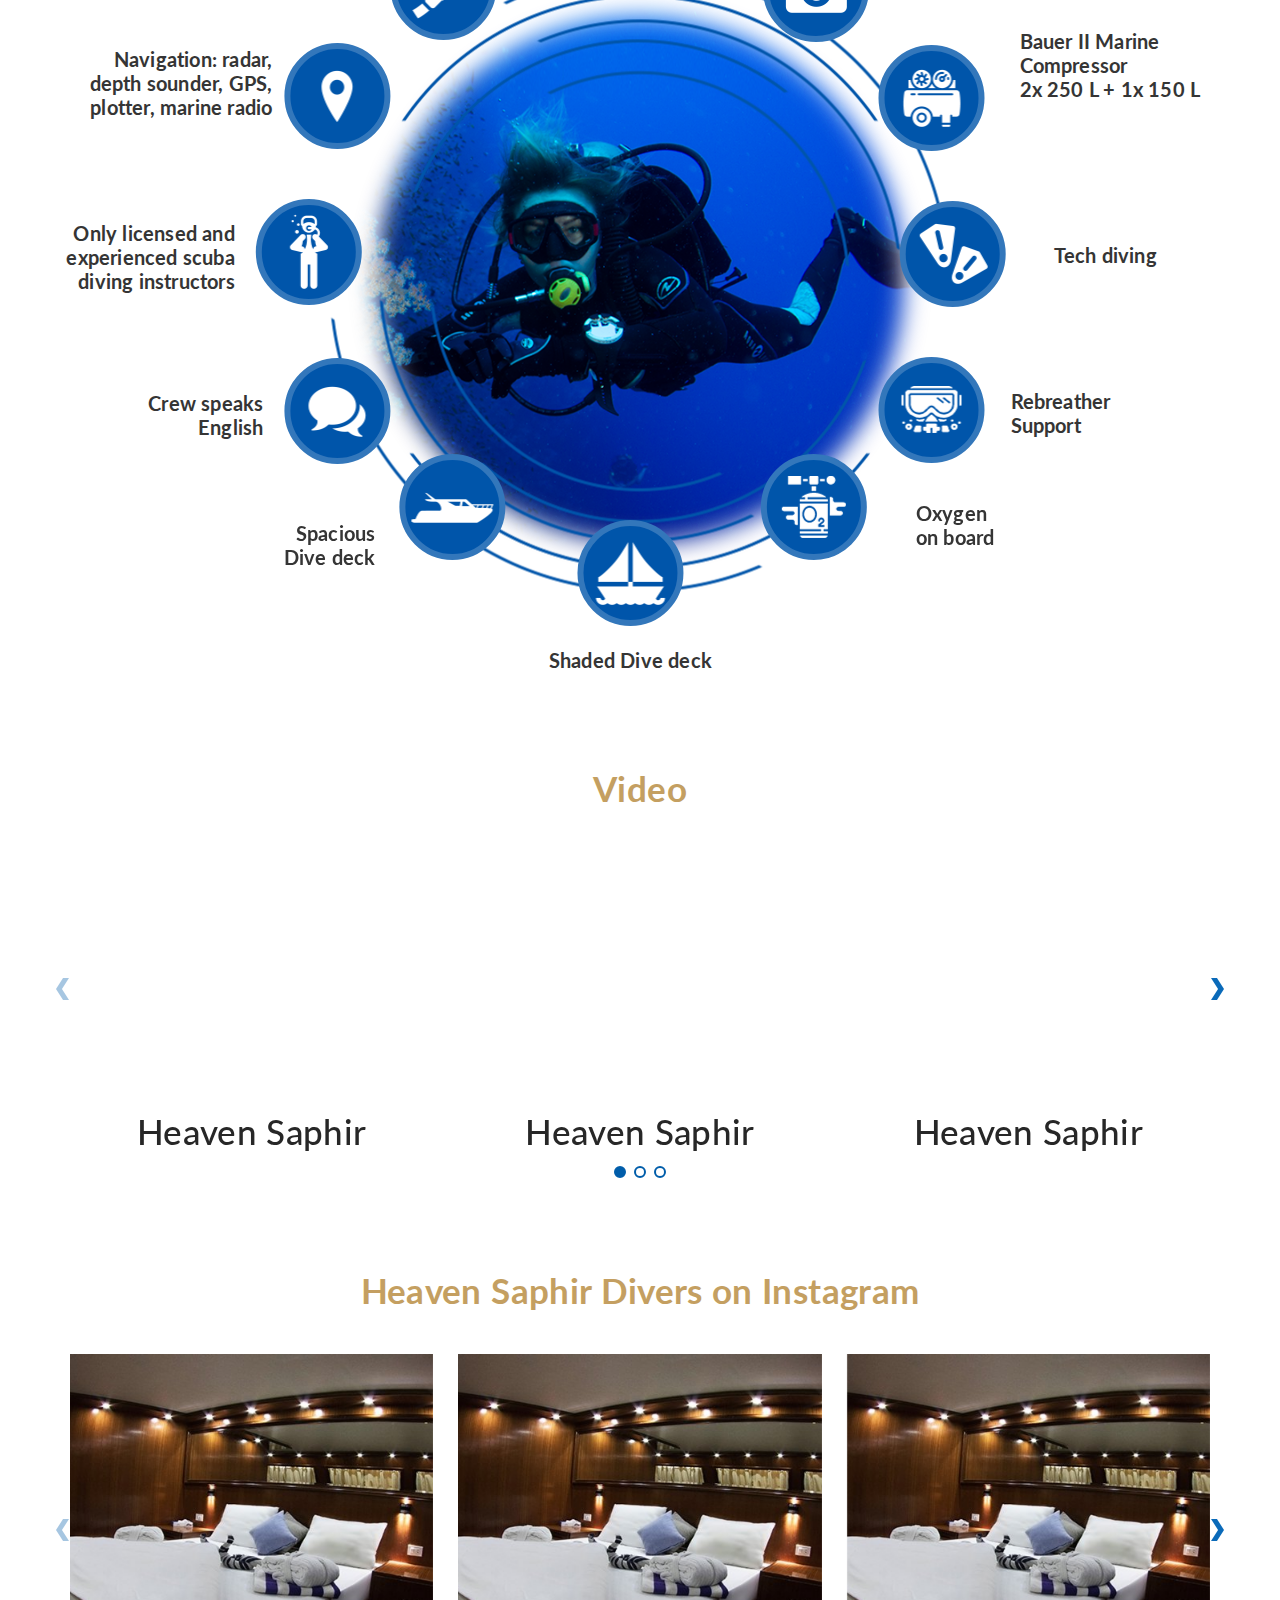
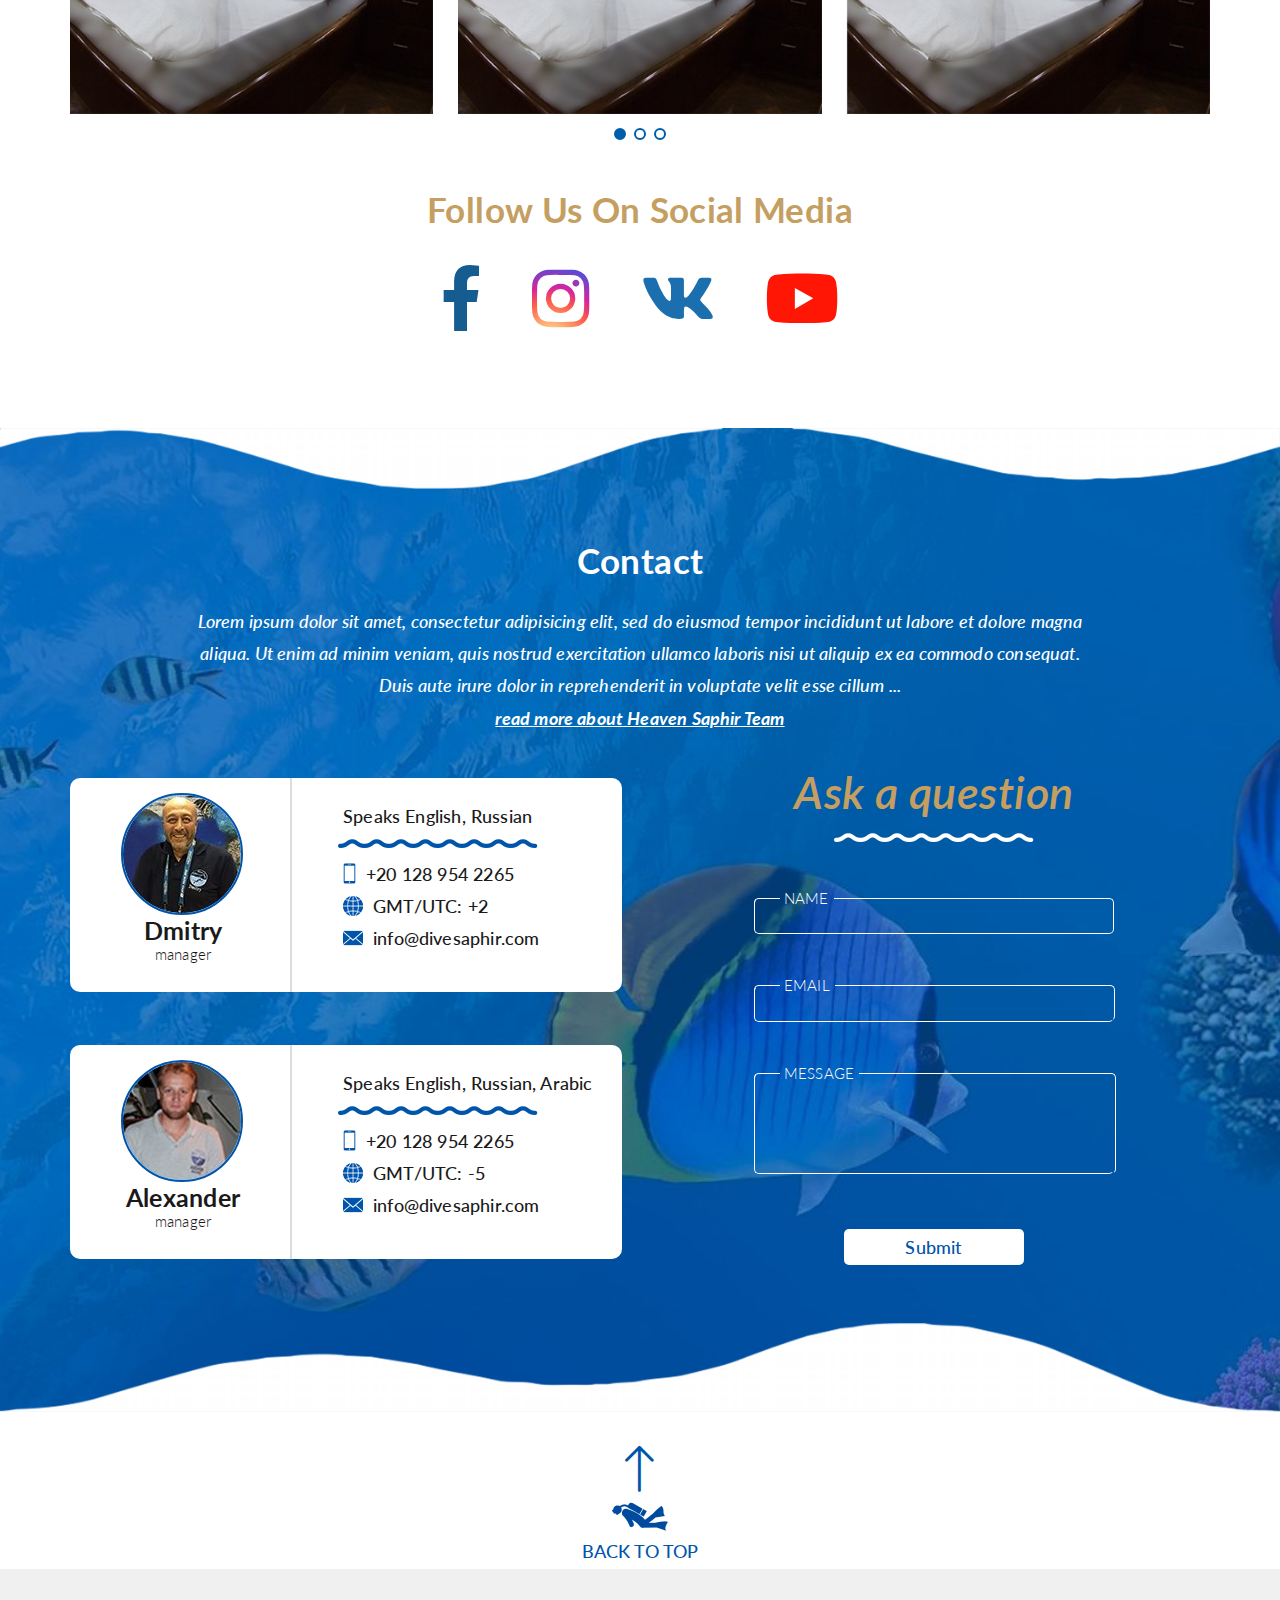
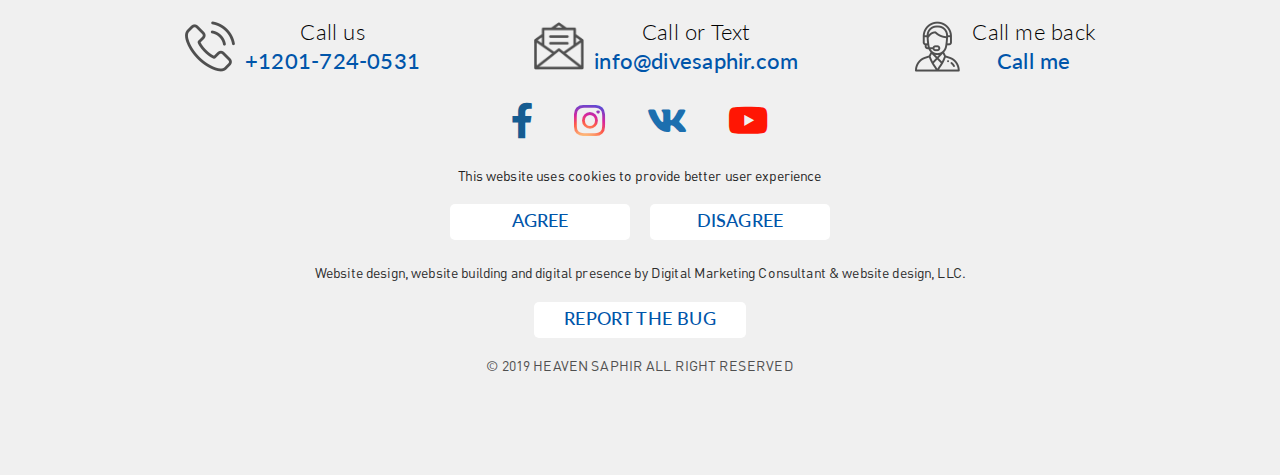
==== commit aff4a980: "add" ====
--- a/index.html
+++ b/index.html
@@ -347,10 +347,25 @@
 				<h2>Dive Calendar</h2>
 				<div class="content">
 					<div class="btn-wrap">
-						<a href="#" class="btn-default btn-border">Dive Calendar 2019</a>
-						<a href="#" class="btn-default btn-border">Dive Calendar 2020</a>
-						<a href="#" class="btn-default btn-border">Dive Calendar 2021</a>
-						<a href="#" class="btn-default btn-border">Dive Calendar 2022</a>
+						<div class="swiper calendar-slider">
+							<div class="swiper-wrapper">
+								<div class="swiper-slide">
+									<img src="img/img-2.jpg" alt="">
+								</div>
+								<div class="swiper-slide">
+									<img src="img/img-2.jpg" alt="">
+								</div>
+								<div class="swiper-slide">
+									<img src="img/img-2.jpg" alt="">
+								</div>
+								<div class="swiper-slide">
+									<img src="img/img-2.jpg" alt="">
+								</div>
+							</div>
+							<div class="swiper-button-next calendar-next"></div>
+							<div class="swiper-button-prev calendar-prev"></div>
+							<div class="swiper-pagination calendar-pagination"></div>
+						</div>
 					</div>
 					<div class="text">
 						<p>Featuring a length of 36m, the M/Y Heaven Saphir offers 6 spacious cabins, 2 honeymoon suites located on the upper deck, and an executive suite on the middle deck, as well as an elegant lounge and bar, 2 submersible and 3 sun decks, flatscreen TV/DVD/wifi available; this vessel provides a space that is generous, with a maximum occupancy of 19 guests.</p>
--- a/css/styles.css
+++ b/css/styles.css
@@ -3598,5 +3598,251 @@
   border-radius: 10px 10px 0 0; }
 
 /*--------------------------END-PAGE-SERVICES-ON-BOARD------------------------------*/
+.calendar-slider .swiper-slide {
+  width: 100%;
+  overflow: hidden;
+  border-radius: 10px;
+  height: 395px; }
+  .calendar-slider .swiper-slide img {
+    width: 100%;
+    height: 100%;
+    -o-object-position: center;
+       object-position: center;
+    -o-object-fit: cover;
+       object-fit: cover; }
+.calendar-slider .swiper-button-prev, .calendar-slider .swiper-button-next {
+  color: #000; }
+  .calendar-slider .swiper-button-prev:after, .calendar-slider .swiper-button-next:after {
+    font-size: 30px; }
+.calendar-slider .swiper-pagination-bullet {
+  width: 12px;
+  height: 12px;
+  border: 2px solid #000;
+  opacity: 1 !important;
+  background: transparent; }
+.calendar-slider .swiper-pagination-bullet-active {
+  background: #000; }
+
+@media (max-width: 991px) {
+  .calendar .btn-wrap {
+    width: 100%;
+    margin-bottom: 30px; }
+
+  .calendar .text {
+    width: 100%; } }
+/*--------08-02-24------------*/
+.text-2x {
+  position: relative;
+  padding: 75px 0; }
+  .text-2x .bg img {
+    width: 100%;
+    height: 100%;
+    -o-object-fit: cover;
+       object-fit: cover;
+    -o-object-position: center;
+       object-position: center; }
+  .text-2x .content {
+    display: -webkit-box;
+    display: -ms-flexbox;
+    display: flex;
+    -webkit-box-pack: justify;
+        -ms-flex-pack: justify;
+            justify-content: space-between;
+    -ms-flex-wrap: wrap;
+        flex-wrap: wrap; }
+  .text-2x .item {
+    width: 48%; }
+  .text-2x h2 {
+    text-align: center;
+    margin-bottom: 30px;
+    color: #fff; }
+  .text-2x p {
+    font-size: 20px;
+    font-weight: 600;
+    line-height: 1.3;
+    margin-bottom: 15px;
+    color: #fff; }
+  .text-2x ul {
+    margin-bottom: 15px;
+    padding-left: 20px; }
+    .text-2x ul > li {
+      list-style: disc;
+      font-size: 20px;
+      font-weight: 600;
+      line-height: 1.3;
+      color: #fff;
+      margin-bottom: 5px; }
+    .text-2x ul ol {
+      margin-top: 15px;
+      padding-left: 30px; }
+      .text-2x ul ol li {
+        list-style: decimal; }
+  .text-2x ol {
+    margin: 0 0 15px;
+    padding-left: 15px;
+    color: #fff; }
+    .text-2x ol li {
+      font-size: 20px;
+      font-weight: 600;
+      line-height: 1.3;
+      margin-bottom: 5px; }
+  .text-2x .btn-wrap {
+    margin-top: 30px; }
+  .text-2x .item-1 img {
+    float: left;
+    margin: 0 15px 15px 0; }
+  .text-2x .item-2 img {
+    float: right;
+    margin: 0 0 15px 15px; }
+  .text-2x .item-2 .btn-wrap {
+    display: -webkit-box;
+    display: -ms-flexbox;
+    display: flex;
+    -webkit-box-pack: end;
+        -ms-flex-pack: end;
+            justify-content: flex-end; }
+  .text-2x .icon-wrap {
+    margin-bottom: 30px; }
+    .text-2x .icon-wrap img {
+      vertical-align: top;
+      max-width: 100%;
+      float: inherit;
+      width: auto !important; }
+
+.choose-block {
+  padding: 75px 0 45px;
+  position: relative; }
+  .choose-block .bg img {
+    width: 100%;
+    height: 100%;
+    -o-object-fit: cover;
+       object-fit: cover;
+    -o-object-position: center;
+       object-position: center; }
+  .choose-block .content {
+    display: -webkit-box;
+    display: -ms-flexbox;
+    display: flex;
+    -webkit-box-pack: center;
+        -ms-flex-pack: center;
+            justify-content: center;
+    -ms-flex-wrap: wrap;
+        flex-wrap: wrap; }
+  .choose-block .item {
+    width: 25%;
+    padding: 0 15px;
+    text-align: center;
+    margin-bottom: 30px; }
+    .choose-block .item figure {
+      display: -webkit-box;
+      display: -ms-flexbox;
+      display: flex;
+      -webkit-box-pack: center;
+          -ms-flex-pack: center;
+              justify-content: center;
+      margin-bottom: 20px; }
+    .choose-block .item p {
+      text-align: center;
+      color: #fff;
+      font-size: 20px;
+      line-height: normal; }
+  .choose-block h2 {
+    text-align: center;
+    color: #fff;
+    margin-bottom: 50px; }
+
+.video-3x {
+  padding: 75px 0; }
+  .video-3x h2 {
+    text-align: center; }
+  .video-3x .content {
+    display: grid;
+    grid-template-columns: repeat(3, 1fr);
+    grid-gap: 50px; }
+  .video-3x .item {
+    width: 100%; }
+    .video-3x .item a {
+      display: -webkit-box;
+      display: -ms-flexbox;
+      display: flex;
+      -webkit-box-pack: center;
+          -ms-flex-pack: center;
+              justify-content: center;
+      -webkit-box-align: center;
+          -ms-flex-align: center;
+              align-items: center;
+      height: 300px;
+      margin-bottom: 5px;
+      position: relative; }
+      .video-3x .item a img {
+        width: 100%;
+        height: 100%;
+        -o-object-position: center;
+           object-position: center;
+        -o-object-fit: cover;
+           object-fit: cover; }
+      .video-3x .item a:after {
+        position: absolute;
+        top: 50%;
+        left: 50%;
+        -webkit-transform: translate(-50%, -50%);
+                transform: translate(-50%, -50%);
+        width: 40px;
+        height: 40px;
+        content: '';
+        background: url("../img/play.svg") no-repeat center;
+        background-size: contain;
+        -webkit-transition: all .4s ease;
+        transition: all .4s ease;
+        -webkit-filter: invert(1);
+                filter: invert(1); }
+      .video-3x .item a:hover:after {
+        width: 45px;
+        height: 45px; }
+    .video-3x .item p {
+      text-align: center;
+      font-weight: 600; }
+
+@media (max-width: 1279px) {
+  .text-2x .item img {
+    width: 200px;
+    height: auto; } }
+@media (max-width: 991px) {
+  .text-2x .item {
+    width: 100%; }
+
+  .text-2x .item + .item {
+    margin-top: 30px; }
+
+  .text-2x .item-2 .btn-wrap {
+    -webkit-box-pack: start;
+        -ms-flex-pack: start;
+            justify-content: flex-start; }
+
+  .choose-block .item {
+    width: 33.33%; }
+
+  .video-3x .content {
+    grid-template-columns: repeat(2, 1fr);
+    grid-gap: 30px; } }
+@media (max-width: 767px) {
+  .video-3x .content {
+    grid-template-columns: repeat(2, 1fr);
+    grid-gap: 20px; }
+
+  .video-3x .item a {
+    height: 250px; }
+
+  .choose-block .item {
+    width: 50%; } }
+@media (max-width: 576px) {
+  .text-2x p, .text-2x ul li, .text-2x ol li {
+    font-size: 16px; }
+
+  .video-3x .content {
+    grid-template-columns: repeat(1, 1fr); }
+
+  .text-2x {
+    overflow: hidden; } }
 
 /*# sourceMappingURL=styles.css.map */